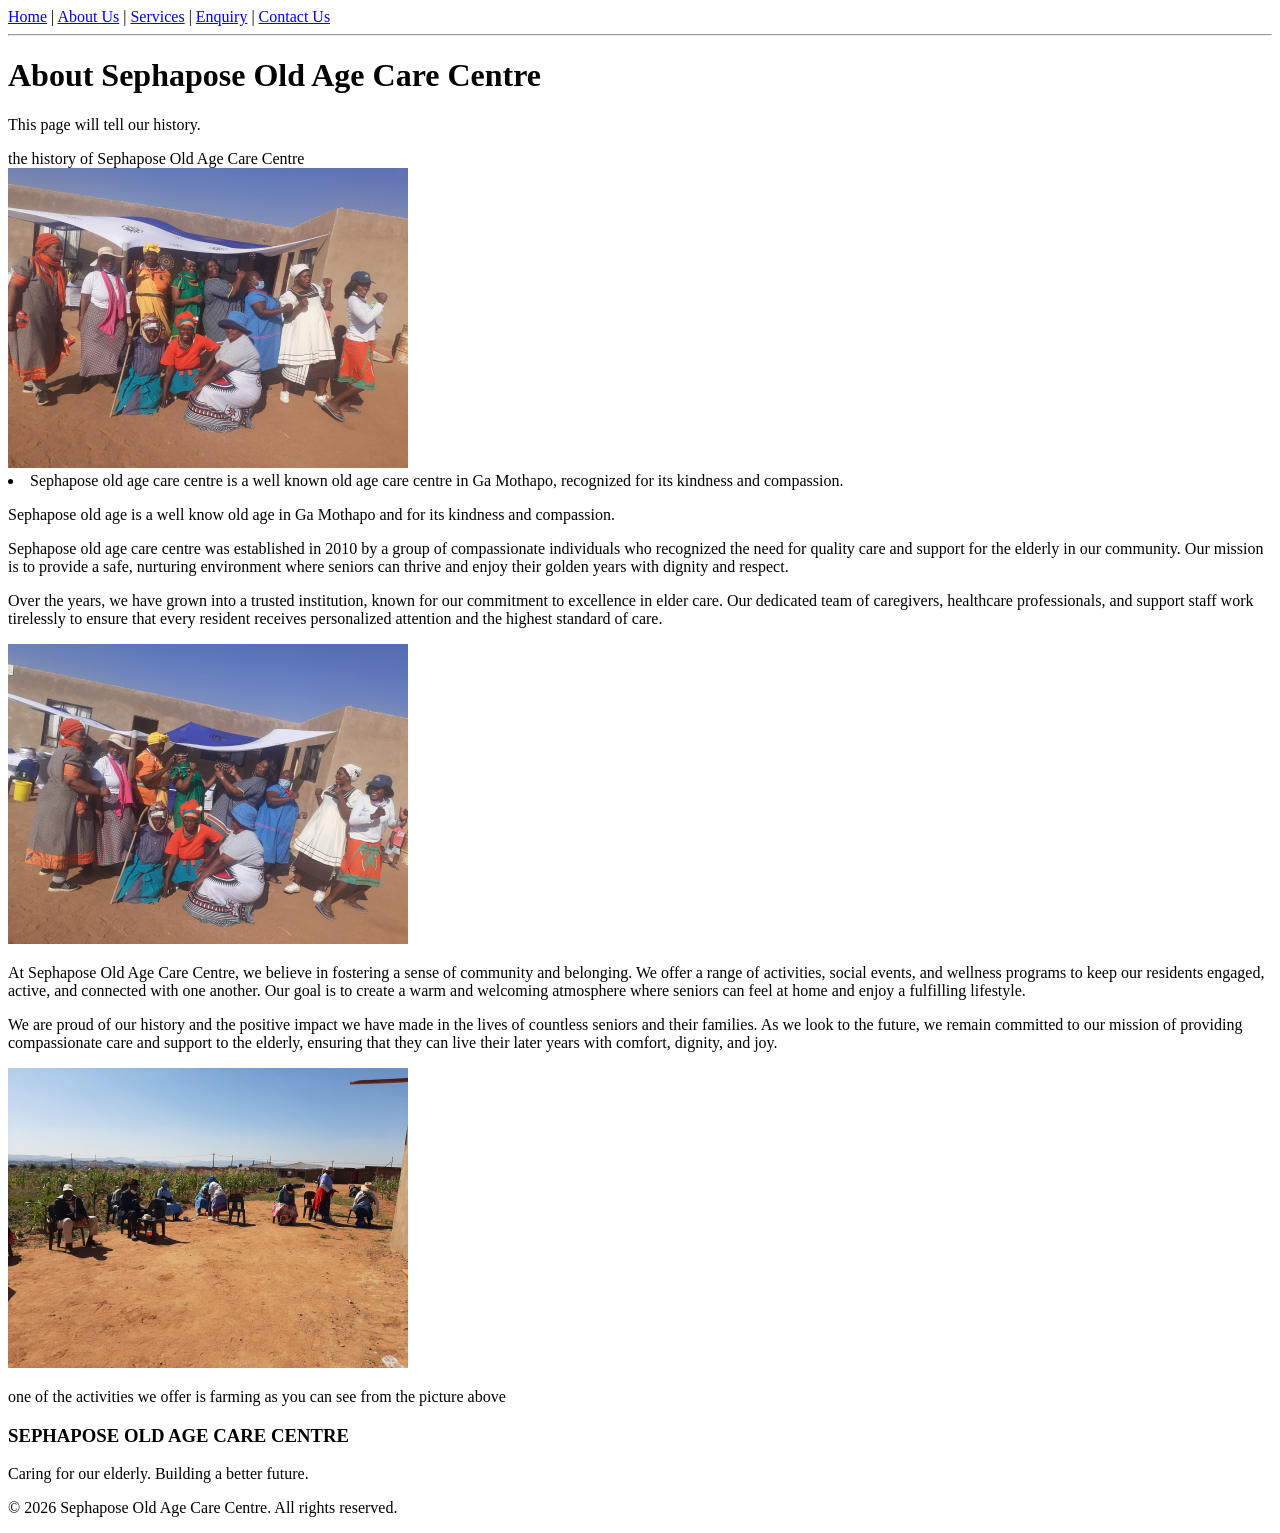
==== Sephapose-website/about.html @ f2b1e337 "Update about.html" ====
<!DOCTYPE html>
<html lang="en">
<head>
    <meta charset="UTF-8">
    <meta name="viewport" content="width=device-width, initial-scale=1.0">
    <title>ABOUT US</title>
    <link rel="icon" href="images/Sephapose logo.png">
</head>
<body>
    
<!---->
    <nav>
        <a href="index.html">Home</a> | 
        <a href="about.html">About Us</a> | 
        <a href="services.html">Services</a> | 
        <a href="enquiry.html">Enquiry</a> | 
        <a href="contact.html">Contact Us</a>
    </nav>
    <hr>

    <h1>About Sephapose Old Age Care Centre</h1>
    <p>This page will tell our history.</p>
    <article>the history of Sephapose Old Age Care Centre</article>
        <img src ="images/WhatsApp Image 2026-08-10 at 16.37.03.jpeg" alt = "Sephapose Old Age Care Centre" width = "400">
    
   <li>Sephapose old age care centre is a well known old age care centre in Ga Mothapo, recognized for its kindness and compassion.</li>
    <p>Sephapose old age is a well know old age in Ga Mothapo and for its kindness and compassion.</p>
    <p>Sephapose old age care centre was established in 2010 by a group of compassionate individuals who recognized the need for quality care and support for the elderly in our community. Our mission is to provide a safe, nurturing environment where seniors can thrive and enjoy their golden years with dignity and respect.</p>
    <p>Over the years, we have grown into a trusted institution, known for our commitment to excellence in elder care. Our dedicated team of caregivers, healthcare professionals, and support staff work tirelessly to ensure that every resident receives personalized attention and the highest standard of care.</p>

      <div>
                <img src = "images/WhatsApp Image 2026-08-10 at 16.38.43.jpeg" alt = "Sephapose Old Age Care Centre" width = "400">
      </div>
    <p>At Sephapose Old Age Care Centre, we believe in fostering a sense of community and belonging. We offer a range of activities, social events, and wellness programs to keep our residents engaged, active, and connected with one another. Our goal is to create a warm and welcoming atmosphere where seniors can feel at home and enjoy a fulfilling lifestyle.</p>
    <p>We are proud of our history and the positive impact we have made in the lives of countless seniors and their families. As we look to the future, we remain committed to our mission of providing compassionate care and support to the elderly, ensuring that they can live their later years with comfort, dignity, and joy.</p>
    <div>
        <img src ="images/WhatsApp Image 2026-08-10 at 16.37.04.jpeg" alt = "Sephapose Old Age Care Centre" width = "400">
        <p> one of the activities we offer is farming as you can see from the picture above</p>
         <!-- ================= FOOTER ================= -->

    <footer>

        <h3>SEPHAPOSE OLD AGE CARE CENTRE</h3>

        <p>
            Caring for our elderly. Building a better future.
        </p>

        <p>
            &copy; 2026 Sephapose Old Age Care Centre.
            All rights reserved.
        </p>

    </footer>
</body>
</html>
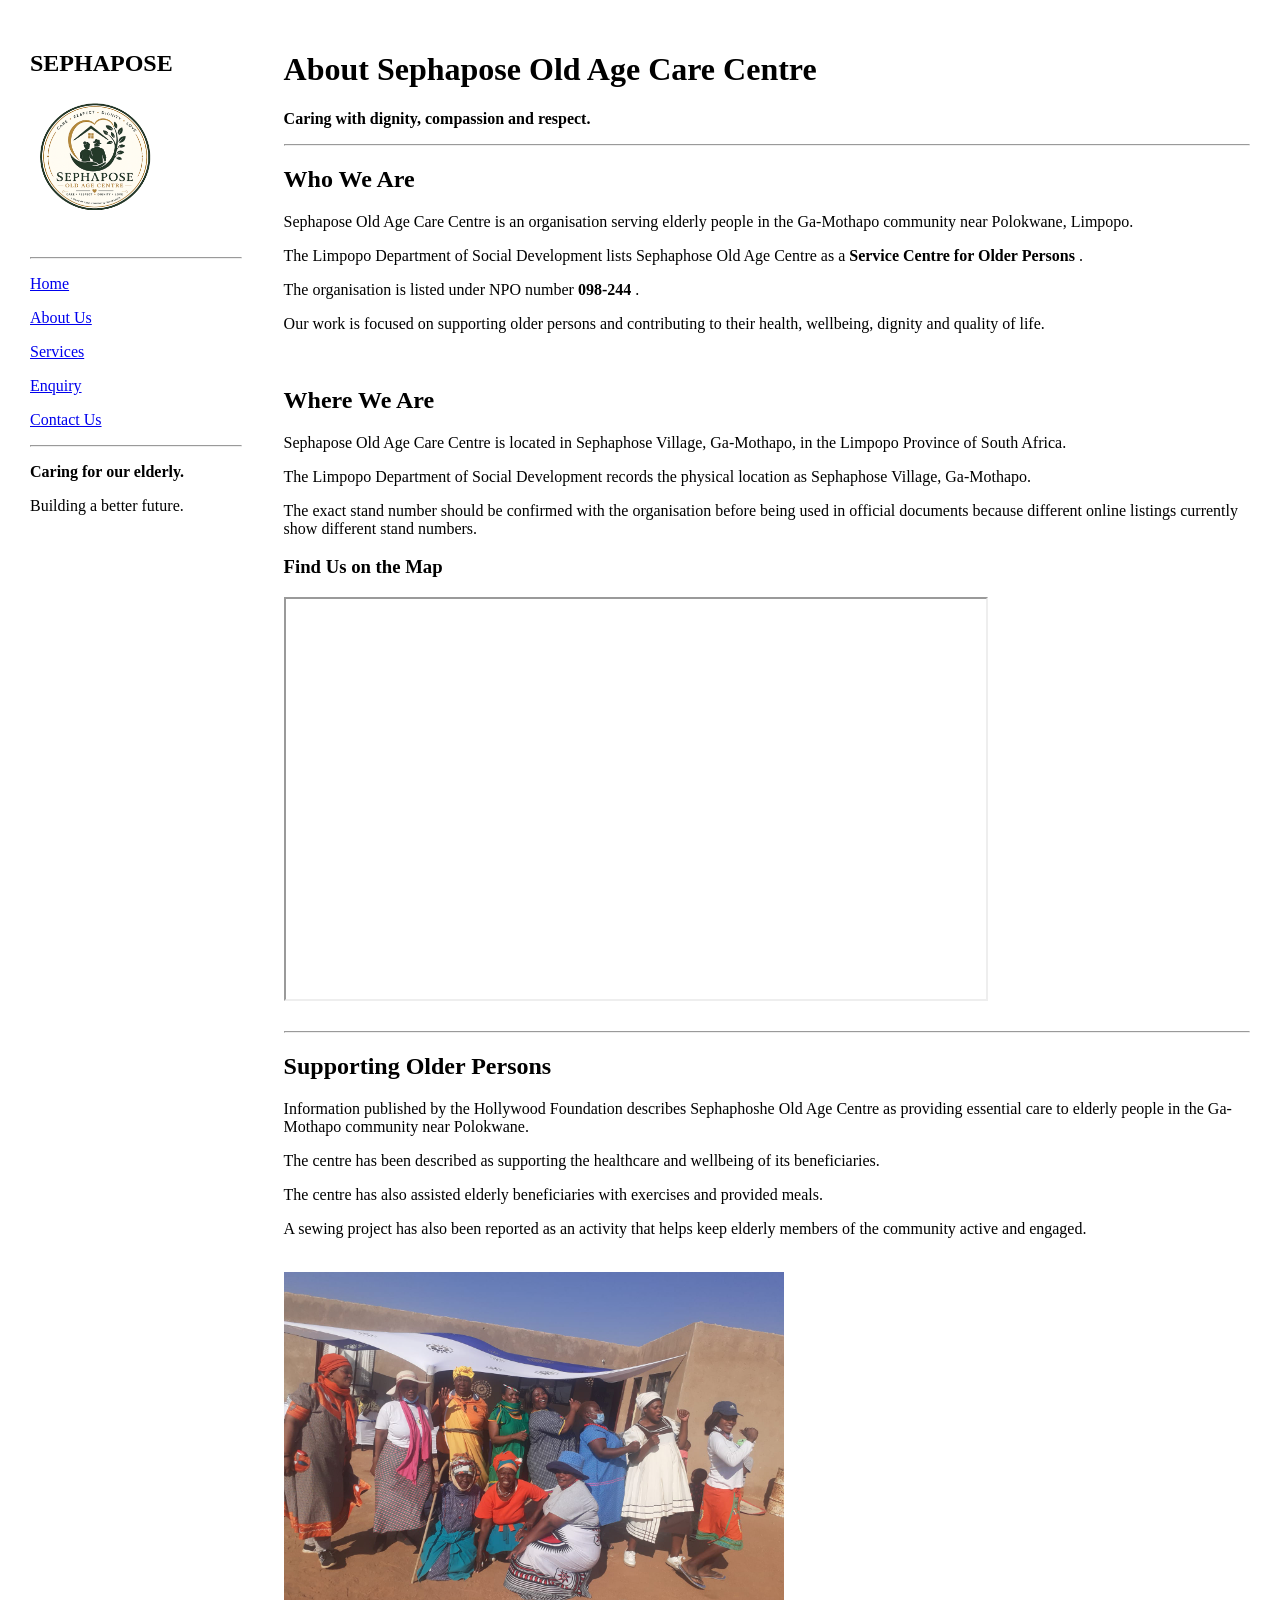
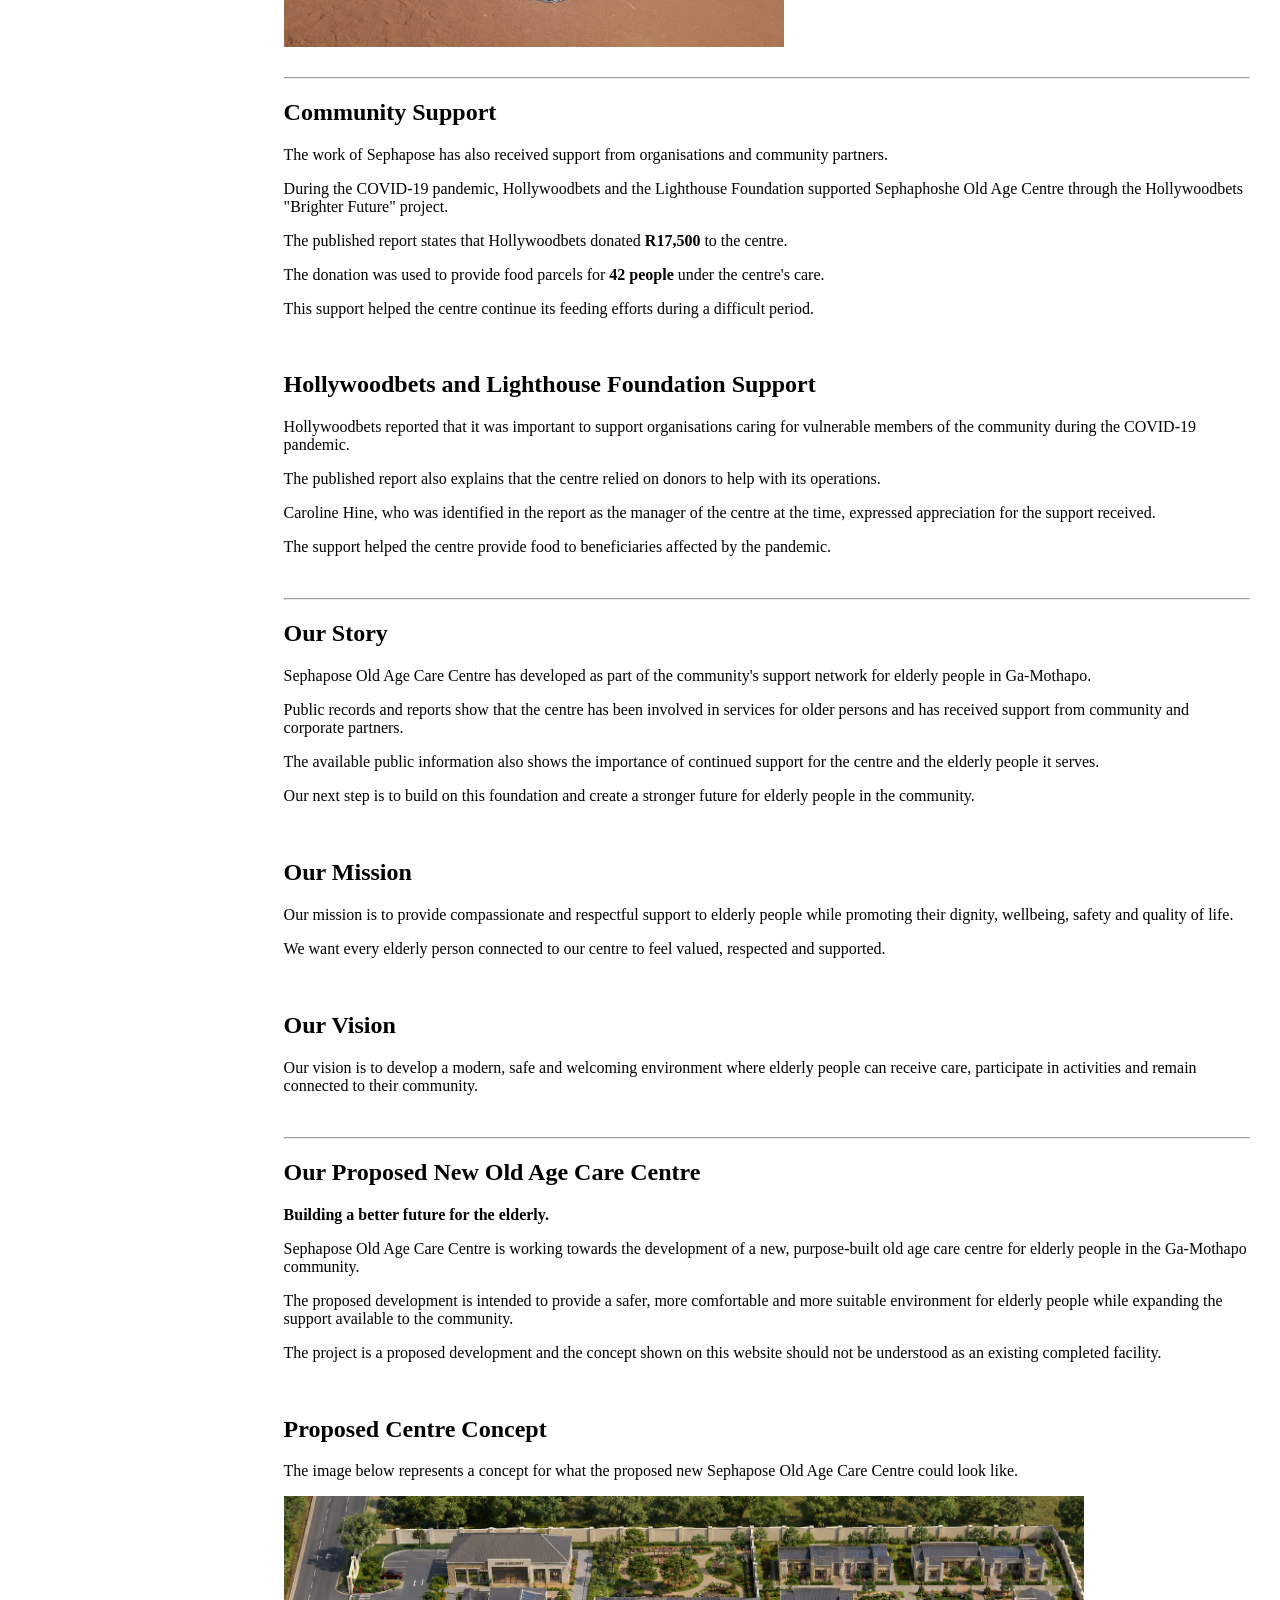
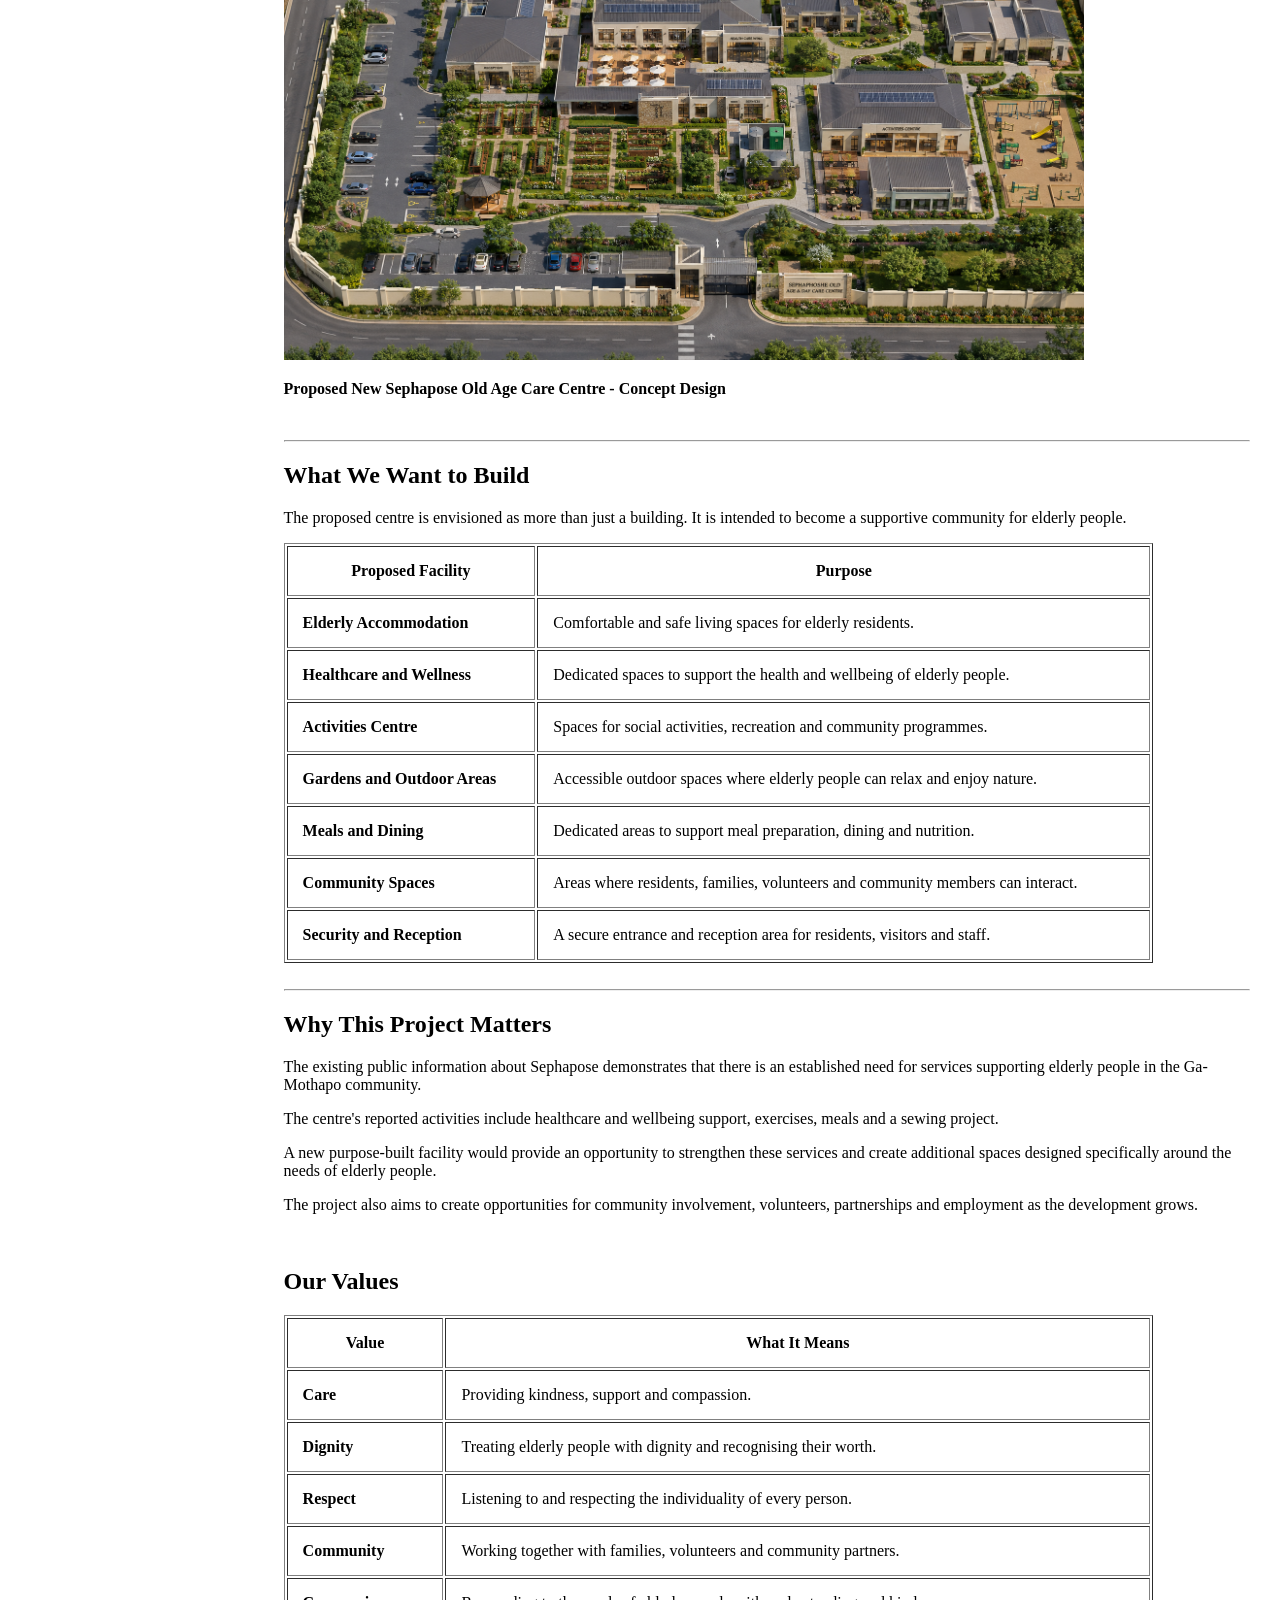
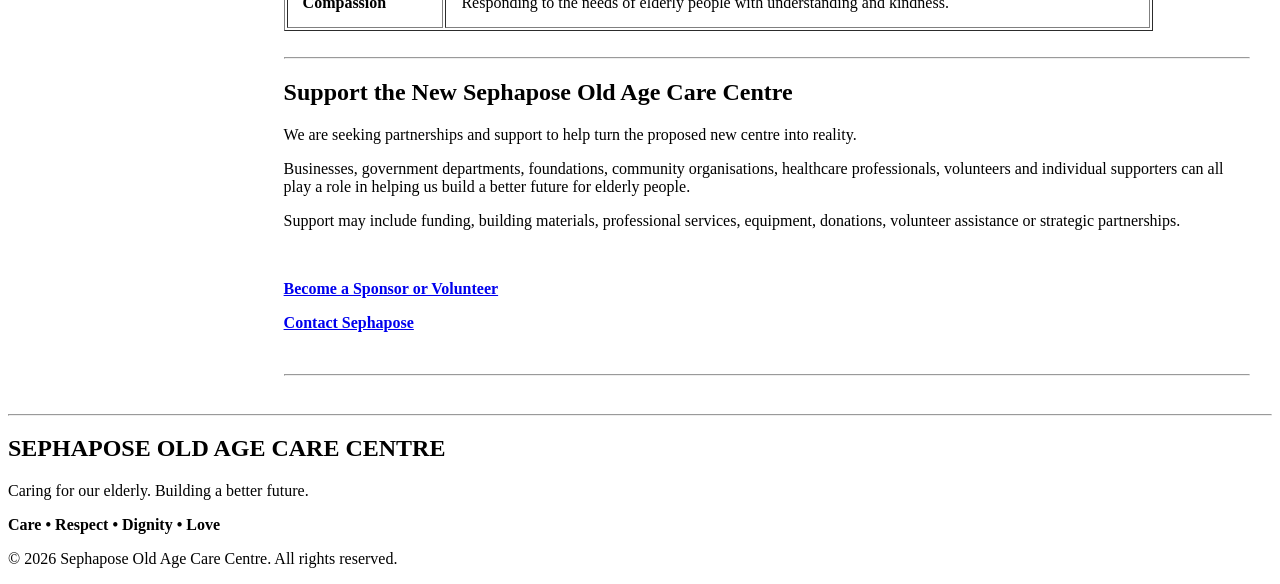
==== commit 6c570063: "added some features" ====
--- a/Sephapose-website/about.html
+++ b/Sephapose-website/about.html
@@ -1,57 +1,1075 @@
 <!DOCTYPE html>
 <html lang="en">
+
 <head>
+
+    <!-- ========================================= -->
+    <!-- PAGE INFORMATION -->
+    <!-- ========================================= -->
+
+    <!-- Character encoding -->
     <meta charset="UTF-8">
+
+    <!-- Makes the website work on different screen sizes -->
     <meta name="viewport" content="width=device-width, initial-scale=1.0">
-    <title>ABOUT US</title>
-    <link rel="icon" href="images/Sephapose logo.png">
+
+    <!-- Browser tab title -->
+    <title>About Us | Sephapose Old Age Care Centre</title>
+
 </head>
+
+
 <body>
-    
-<!---->
-    <nav>
-        <a href="index.html">Home</a> | 
-        <a href="about.html">About Us</a> | 
-        <a href="services.html">Services</a> | 
-        <a href="enquiry.html">Enquiry</a> | 
-        <a href="contact.html">Contact Us</a>
-    </nav>
+
+
+    <!-- ========================================= -->
+    <!-- WEBSITE LAYOUT -->
+    <!-- LEFT SIDE = NAVIGATION -->
+    <!-- RIGHT SIDE = CONTENT -->
+    <!-- ========================================= -->
+
+    <table width="100%" cellpadding="20">
+
+        <tr>
+
+
+            <!-- ========================================= -->
+            <!-- LEFT NAVIGATION -->
+            <!-- ========================================= -->
+
+            <td width="20%" valign="top">
+
+                <!-- Organisation name -->
+                <h2>
+                    SEPHAPOSE
+                </h2>
+
+
+                <!-- Organisation logo -->
+                <img
+                    src="images/Sephapose logo.png"
+                    alt="Sephapose Old Age Care Centre Logo"
+                    width="130"
+                >
+
+
+                <br>
+                <br>
+
+                <hr>
+
+
+                <!-- ================================= -->
+                <!-- NAVIGATION MENU -->
+                <!-- ================================= -->
+
+                <nav>
+
+                    <!-- Home -->
+                    <p>
+                        <a href="index.html">
+                            Home
+                        </a>
+                    </p>
+
+
+                    <!-- About Us -->
+                    <p>
+                        <a href="about.html">
+                            About Us
+                        </a>
+                    </p>
+
+
+                    <!-- Services -->
+                    <p>
+                        <a href="services.html">
+                            Services
+                        </a>
+                    </p>
+
+
+                    <!-- Enquiry -->
+                    <p>
+                        <a href="enquiry.html">
+                            Enquiry
+                        </a>
+                    </p>
+
+
+                    <!-- Contact -->
+                    <p>
+                        <a href="contact.html">
+                            Contact Us
+                        </a>
+                    </p>
+
+                </nav>
+
+
+                <hr>
+
+
+                <!-- Short message -->
+                <p>
+                    <strong>
+                        Caring for our elderly.
+                    </strong>
+                </p>
+
+                <p>
+                    Building a better future.
+                </p>
+
+            </td>
+
+
+
+            <!-- ========================================= -->
+            <!-- MAIN ABOUT US CONTENT -->
+            <!-- ========================================= -->
+
+            <td width="80%" valign="top">
+
+
+                <!-- ========================================= -->
+                <!-- PAGE HEADER -->
+                <!-- ========================================= -->
+
+                <header>
+
+                    <h1>
+                        About Sephapose Old Age Care Centre
+                    </h1>
+
+
+                    <p>
+                        <strong>
+                            Caring with dignity, compassion and respect.
+                        </strong>
+                    </p>
+
+                </header>
+
+
+                <hr>
+
+
+                <!-- ========================================= -->
+                <!-- WHO WE ARE -->
+                <!-- ========================================= -->
+
+                <section>
+
+                    <h2>
+                        Who We Are
+                    </h2>
+
+
+                    <p>
+                        Sephapose Old Age Care Centre is an organisation
+                        serving elderly people in the Ga-Mothapo community
+                        near Polokwane, Limpopo.
+                    </p>
+
+
+                    <p>
+                        The Limpopo Department of Social Development lists
+                        Sephaphose Old Age Centre as a
+                        <strong>
+                            Service Centre for Older Persons
+                        </strong>.
+                    </p>
+
+
+                    <p>
+                        The organisation is listed under NPO number
+                        <strong>
+                            098-244
+                        </strong>.
+                    </p>
+
+
+                    <p>
+                        Our work is focused on supporting older persons and
+                        contributing to their health, wellbeing, dignity and
+                        quality of life.
+                    </p>
+
+                </section>
+
+
+                <br>
+
+
+                <!-- ========================================= -->
+                <!-- LOCATION -->
+                <!-- ========================================= -->
+
+                <section>
+
+                    <h2>
+                        Where We Are
+                    </h2>
+
+
+                    <p>
+                        Sephapose Old Age Care Centre is located in
+                        Sephaphose Village, Ga-Mothapo, in the Limpopo
+                        Province of South Africa.
+                    </p>
+
+
+                    <p>
+                        The Limpopo Department of Social Development
+                        records the physical location as Sephaphose
+                        Village, Ga-Mothapo.
+                    </p>
+
+
+                    <p>
+                        The exact stand number should be confirmed with
+                        the organisation before being used in official
+                        documents because different online listings
+                        currently show different stand numbers.
+                    </p>
+
+
+                    <!-- ================================= -->
+                    <!-- MAP -->
+                    <!-- ================================= -->
+
+                    <h3>
+                        Find Us on the Map
+                    </h3>
+
+
+                    <!-- Google Maps search -->
+                    <!-- This map points to Sephaphose Village, Ga-Mothapo -->
+
+                    <iframe
+                        src="https://www.google.com/maps?q=Sephaphose%20Village%2C%20Ga-Mothapo%2C%20Limpopo%2C%20South%20Africa&output=embed"
+                        width="700"
+                        height="400"
+                        allowfullscreen
+                        loading="lazy">
+                    </iframe>
+
+                </section>
+
+
+                <br>
+
+                <hr>
+
+
+                <!-- ========================================= -->
+                <!-- WHAT THE CENTRE DOES -->
+                <!-- ========================================= -->
+
+                <section>
+
+                    <h2>
+                        Supporting Older Persons
+                    </h2>
+
+
+                    <p>
+                        Information published by the Hollywood Foundation
+                        describes Sephaphoshe Old Age Centre as providing
+                        essential care to elderly people in the Ga-Mothapo
+                        community near Polokwane.
+                    </p>
+
+
+                    <p>
+                        The centre has been described as supporting the
+                        healthcare and wellbeing of its beneficiaries.
+                    </p>
+
+
+                    <p>
+                        The centre has also assisted elderly beneficiaries
+                        with exercises and provided meals.
+                    </p>
+
+
+                    <p>
+                        A sewing project has also been reported as an
+                        activity that helps keep elderly members of the
+                        community active and engaged.
+                    </p>
+
+                </section>
+
+
+                <br>
+
+
+                <!-- ========================================= -->
+                <!-- COMMUNITY PHOTO -->
+                <!-- ========================================= -->
+
+                <section>
+
+                    <img
+                        src="images/WhatsApp Image 2026-08-10 at 16.37.03.jpeg"
+                        alt="Sephapose Old Age Care Centre community"
+                        width="500"
+                    >
+
+                </section>
+
+
+                <br>
+
+                <hr>
+
+
+                <!-- ========================================= -->
+                <!-- COMMUNITY SUPPORT -->
+                <!-- ========================================= -->
+
+                <section>
+
+                    <h2>
+                        Community Support
+                    </h2>
+
+
+                    <p>
+                        The work of Sephapose has also received support
+                        from organisations and community partners.
+                    </p>
+
+
+                    <p>
+                        During the COVID-19 pandemic, Hollywoodbets and
+                        the Lighthouse Foundation supported Sephaphoshe
+                        Old Age Centre through the Hollywoodbets
+                        "Brighter Future" project.
+                    </p>
+
+
+                    <p>
+                        The published report states that Hollywoodbets
+                        donated
+                        <strong>
+                            R17,500
+                        </strong>
+                        to the centre.
+                    </p>
+
+
+                    <p>
+                        The donation was used to provide food parcels
+                        for
+                        <strong>
+                            42 people
+                        </strong>
+                        under the centre's care.
+                    </p>
+
+
+                    <p>
+                        This support helped the centre continue its
+                        feeding efforts during a difficult period.
+                    </p>
+
+                </section>
+
+
+                <br>
+
+
+                <!-- ========================================= -->
+                <!-- HOLLYWOODBETS SUPPORT -->
+                <!-- ========================================= -->
+
+                <section>
+
+                    <h2>
+                        Hollywoodbets and Lighthouse Foundation Support
+                    </h2>
+
+
+                    <p>
+                        Hollywoodbets reported that it was important to
+                        support organisations caring for vulnerable
+                        members of the community during the COVID-19
+                        pandemic.
+                    </p>
+
+
+                    <p>
+                        The published report also explains that the
+                        centre relied on donors to help with its
+                        operations.
+                    </p>
+
+
+                    <p>
+                        Caroline Hine, who was identified in the report
+                        as the manager of the centre at the time, expressed
+                        appreciation for the support received.
+                    </p>
+
+
+                    <p>
+                        The support helped the centre provide food to
+                        beneficiaries affected by the pandemic.
+                    </p>
+
+                </section>
+
+
+                <br>
+
+                <hr>
+
+
+                <!-- ========================================= -->
+                <!-- OUR STORY -->
+                <!-- ========================================= -->
+
+                <section>
+
+                    <h2>
+                        Our Story
+                    </h2>
+
+
+                    <p>
+                        Sephapose Old Age Care Centre has developed as
+                        part of the community's support network for
+                        elderly people in Ga-Mothapo.
+                    </p>
+
+
+                    <p>
+                        Public records and reports show that the centre
+                        has been involved in services for older persons
+                        and has received support from community and
+                        corporate partners.
+                    </p>
+
+
+                    <p>
+                        The available public information also shows
+                        the importance of continued support for the
+                        centre and the elderly people it serves.
+                    </p>
+
+
+                    <p>
+                        Our next step is to build on this foundation
+                        and create a stronger future for elderly people
+                        in the community.
+                    </p>
+
+                </section>
+
+
+                <br>
+
+
+                <!-- ========================================= -->
+                <!-- MISSION -->
+                <!-- ========================================= -->
+
+                <section>
+
+                    <h2>
+                        Our Mission
+                    </h2>
+
+
+                    <p>
+                        Our mission is to provide compassionate and
+                        respectful support to elderly people while
+                        promoting their dignity, wellbeing, safety
+                        and quality of life.
+                    </p>
+
+
+                    <p>
+                        We want every elderly person connected to our
+                        centre to feel valued, respected and supported.
+                    </p>
+
+                </section>
+
+
+                <br>
+
+
+                <!-- ========================================= -->
+                <!-- VISION -->
+                <!-- ========================================= -->
+
+                <section>
+
+                    <h2>
+                        Our Vision
+                    </h2>
+
+
+                    <p>
+                        Our vision is to develop a modern, safe and
+                        welcoming environment where elderly people can
+                        receive care, participate in activities and
+                        remain connected to their community.
+                    </p>
+
+                </section>
+
+
+                <br>
+
+                <hr>
+
+
+                <!-- ========================================= -->
+                <!-- PROPOSED NEW CENTRE -->
+                <!-- ========================================= -->
+
+                <section>
+
+                    <h2>
+                        Our Proposed New Old Age Care Centre
+                    </h2>
+
+
+                    <p>
+                        <strong>
+                            Building a better future for the elderly.
+                        </strong>
+                    </p>
+
+
+                    <p>
+                        Sephapose Old Age Care Centre is working towards
+                        the development of a new, purpose-built old age
+                        care centre for elderly people in the Ga-Mothapo
+                        community.
+                    </p>
+
+
+                    <p>
+                        The proposed development is intended to provide
+                        a safer, more comfortable and more suitable
+                        environment for elderly people while expanding
+                        the support available to the community.
+                    </p>
+
+
+                    <p>
+                        The project is a proposed development and the
+                        concept shown on this website should not be
+                        understood as an existing completed facility.
+                    </p>
+
+                </section>
+
+
+                <br>
+
+
+                <!-- ========================================= -->
+                <!-- PROPOSED CENTRE CONCEPT IMAGE -->
+                <!-- ========================================= -->
+
+                <section>
+
+                    <h2>
+                        Proposed Centre Concept
+                    </h2>
+
+
+                    <p>
+                        The image below represents a concept for what
+                        the proposed new Sephapose Old Age Care Centre
+                        could look like.
+                    </p>
+
+
+                    
+
+                    <img
+                        src="images/new-centre.png"
+                        alt="Proposed Sephapose Old Age Care Centre concept"
+                        width="800"
+                    >
+
+
+                    <p>
+                        <strong>
+                            Proposed New Sephapose Old Age Care Centre
+                            - Concept Design
+                        </strong>
+                    </p>
+
+                </section>
+
+
+                <br>
+
+                <hr>
+
+
+                <!-- ========================================= -->
+                <!-- WHAT THE NEW CENTRE COULD INCLUDE -->
+                <!-- ========================================= -->
+
+                <section>
+
+                    <h2>
+                        What We Want to Build
+                    </h2>
+
+
+                    <p>
+                        The proposed centre is envisioned as more than
+                        just a building. It is intended to become a
+                        supportive community for elderly people.
+                    </p>
+
+
+                    <table
+                        border="1"
+                        cellpadding="15"
+                        width="90%"
+                    >
+
+                        <tr>
+
+                            <th>
+                                Proposed Facility
+                            </th>
+
+                            <th>
+                                Purpose
+                            </th>
+
+                        </tr>
+
+
+                        <!-- Accommodation -->
+
+                        <tr>
+
+                            <td>
+                                <strong>
+                                    Elderly Accommodation
+                                </strong>
+                            </td>
+
+                            <td>
+                                Comfortable and safe living spaces
+                                for elderly residents.
+                            </td>
+
+                        </tr>
+
+
+                        <!-- Healthcare -->
+
+                        <tr>
+
+                            <td>
+                                <strong>
+                                    Healthcare and Wellness
+                                </strong>
+                            </td>
+
+                            <td>
+                                Dedicated spaces to support the health
+                                and wellbeing of elderly people.
+                            </td>
+
+                        </tr>
+
+
+                        <!-- Activities -->
+
+                        <tr>
+
+                            <td>
+                                <strong>
+                                    Activities Centre
+                                </strong>
+                            </td>
+
+                            <td>
+                                Spaces for social activities,
+                                recreation and community programmes.
+                            </td>
+
+                        </tr>
+
+
+                        <!-- Gardens -->
+
+                        <tr>
+
+                            <td>
+                                <strong>
+                                    Gardens and Outdoor Areas
+                                </strong>
+                            </td>
+
+                            <td>
+                                Accessible outdoor spaces where
+                                elderly people can relax and enjoy
+                                nature.
+                            </td>
+
+                        </tr>
+
+
+                        <!-- Meals -->
+
+                        <tr>
+
+                            <td>
+                                <strong>
+                                    Meals and Dining
+                                </strong>
+                            </td>
+
+                            <td>
+                                Dedicated areas to support meal
+                                preparation, dining and nutrition.
+                            </td>
+
+                        </tr>
+
+
+                        <!-- Community -->
+
+                        <tr>
+
+                            <td>
+                                <strong>
+                                    Community Spaces
+                                </strong>
+                            </td>
+
+                            <td>
+                                Areas where residents, families,
+                                volunteers and community members
+                                can interact.
+                            </td>
+
+                        </tr>
+
+
+                        <!-- Security -->
+
+                        <tr>
+
+                            <td>
+                                <strong>
+                                    Security and Reception
+                                </strong>
+                            </td>
+
+                            <td>
+                                A secure entrance and reception area
+                                for residents, visitors and staff.
+                            </td>
+
+                        </tr>
+
+                    </table>
+
+                </section>
+
+
+                <br>
+
+                <hr>
+
+
+                <!-- ========================================= -->
+                <!-- WHY THE NEW CENTRE MATTERS -->
+                <!-- ========================================= -->
+
+                <section>
+
+                    <h2>
+                        Why This Project Matters
+                    </h2>
+
+
+                    <p>
+                        The existing public information about Sephapose
+                        demonstrates that there is an established need
+                        for services supporting elderly people in the
+                        Ga-Mothapo community.
+                    </p>
+
+
+                    <p>
+                        The centre's reported activities include
+                        healthcare and wellbeing support, exercises,
+                        meals and a sewing project.
+                    </p>
+
+
+                    <p>
+                        A new purpose-built facility would provide an
+                        opportunity to strengthen these services and
+                        create additional spaces designed specifically
+                        around the needs of elderly people.
+                    </p>
+
+
+                    <p>
+                        The project also aims to create opportunities
+                        for community involvement, volunteers,
+                        partnerships and employment as the development
+                        grows.
+                    </p>
+
+                </section>
+
+
+                <br>
+
+
+                <!-- ========================================= -->
+                <!-- OUR VALUES -->
+                <!-- ========================================= -->
+
+                <section>
+
+                    <h2>
+                        Our Values
+                    </h2>
+
+
+                    <table
+                        border="1"
+                        cellpadding="15"
+                        width="90%"
+                    >
+
+                        <tr>
+
+                            <th>
+                                Value
+                            </th>
+
+                            <th>
+                                What It Means
+                            </th>
+
+                        </tr>
+
+
+                        <tr>
+
+                            <td>
+                                <strong>
+                                    Care
+                                </strong>
+                            </td>
+
+                            <td>
+                                Providing kindness, support and
+                                compassion.
+                            </td>
+
+                        </tr>
+
+
+                        <tr>
+
+                            <td>
+                                <strong>
+                                    Dignity
+                                </strong>
+                            </td>
+
+                            <td>
+                                Treating elderly people with dignity
+                                and recognising their worth.
+                            </td>
+
+                        </tr>
+
+
+                        <tr>
+
+                            <td>
+                                <strong>
+                                    Respect
+                                </strong>
+                            </td>
+
+                            <td>
+                                Listening to and respecting the
+                                individuality of every person.
+                            </td>
+
+                        </tr>
+
+
+                        <tr>
+
+                            <td>
+                                <strong>
+                                    Community
+                                </strong>
+                            </td>
+
+                            <td>
+                                Working together with families,
+                                volunteers and community partners.
+                            </td>
+
+                        </tr>
+
+
+                        <tr>
+
+                            <td>
+                                <strong>
+                                    Compassion
+                                </strong>
+                            </td>
+
+                            <td>
+                                Responding to the needs of elderly
+                                people with understanding and
+                                kindness.
+                            </td>
+
+                        </tr>
+
+                    </table>
+
+                </section>
+
+
+                <br>
+
+                <hr>
+
+
+                <!-- ========================================= -->
+                <!-- SUPPORT THE PROJECT -->
+                <!-- ========================================= -->
+
+                <section>
+
+                    <h2>
+                        Support the New Sephapose Old Age Care Centre
+                    </h2>
+
+
+                    <p>
+                        We are seeking partnerships and support to help
+                        turn the proposed new centre into reality.
+                    </p>
+
+
+                    <p>
+                        Businesses, government departments,
+                        foundations, community organisations,
+                        healthcare professionals, volunteers and
+                        individual supporters can all play a role in
+                        helping us build a better future for elderly
+                        people.
+                    </p>
+
+
+                    <p>
+                        Support may include funding, building materials,
+                        professional services, equipment, donations,
+                        volunteer assistance or strategic partnerships.
+                    </p>
+
+
+                    <br>
+
+
+                    <!-- Enquiry link -->
+
+                    <p>
+                        <a href="enquiry.html">
+                            <strong>
+                                Become a Sponsor or Volunteer
+                            </strong>
+                        </a>
+                    </p>
+
+
+                    <!-- Contact link -->
+
+                    <p>
+                        <a href="contact.html">
+                            <strong>
+                                Contact Sephapose
+                            </strong>
+                        </a>
+                    </p>
+
+                </section>
+
+
+                <br>
+
+                <hr>
+
+
+                
+
+                </section>
+
+
+            </td>
+
+        </tr>
+
+    </table>
+
+
+    <!-- ========================================= -->
+    <!-- FOOTER -->
+    <!-- ========================================= -->
+
     <hr>
 
-    <h1>About Sephapose Old Age Care Centre</h1>
-    <p>This page will tell our history.</p>
-    <article>the history of Sephapose Old Age Care Centre</article>
-        <img src ="images/WhatsApp Image 2026-08-10 at 16.37.03.jpeg" alt = "Sephapose Old Age Care Centre" width = "400">
-    
-   <li>Sephapose old age care centre is a well known old age care centre in Ga Mothapo, recognized for its kindness and compassion.</li>
-    <p>Sephapose old age is a well know old age in Ga Mothapo and for its kindness and compassion.</p>
-    <p>Sephapose old age care centre was established in 2010 by a group of compassionate individuals who recognized the need for quality care and support for the elderly in our community. Our mission is to provide a safe, nurturing environment where seniors can thrive and enjoy their golden years with dignity and respect.</p>
-    <p>Over the years, we have grown into a trusted institution, known for our commitment to excellence in elder care. Our dedicated team of caregivers, healthcare professionals, and support staff work tirelessly to ensure that every resident receives personalized attention and the highest standard of care.</p>
-
-      <div>
-                <img src = "images/WhatsApp Image 2026-08-10 at 16.38.43.jpeg" alt = "Sephapose Old Age Care Centre" width = "400">
-      </div>
-    <p>At Sephapose Old Age Care Centre, we believe in fostering a sense of community and belonging. We offer a range of activities, social events, and wellness programs to keep our residents engaged, active, and connected with one another. Our goal is to create a warm and welcoming atmosphere where seniors can feel at home and enjoy a fulfilling lifestyle.</p>
-    <p>We are proud of our history and the positive impact we have made in the lives of countless seniors and their families. As we look to the future, we remain committed to our mission of providing compassionate care and support to the elderly, ensuring that they can live their later years with comfort, dignity, and joy.</p>
-    <div>
-        <img src ="images/WhatsApp Image 2026-08-10 at 16.37.04.jpeg" alt = "Sephapose Old Age Care Centre" width = "400">
-        <p> one of the activities we offer is farming as you can see from the picture above</p>
-         <!-- ================= FOOTER ================= -->
 
     <footer>
 
-        <h3>SEPHAPOSE OLD AGE CARE CENTRE</h3>
+        <h2>
+            SEPHAPOSE OLD AGE CARE CENTRE
+        </h2>
+
 
         <p>
             Caring for our elderly. Building a better future.
         </p>
 
+
         <p>
-            &copy; 2026 Sephapose Old Age Care Centre.
+            <strong>
+                Care • Respect • Dignity • Love
+            </strong>
+        </p>
+
+
+        <p>
+            © 2026 Sephapose Old Age Care Centre.
             All rights reserved.
         </p>
 
     </footer>
+
+
 </body>
-</html>
-
+
+</html>
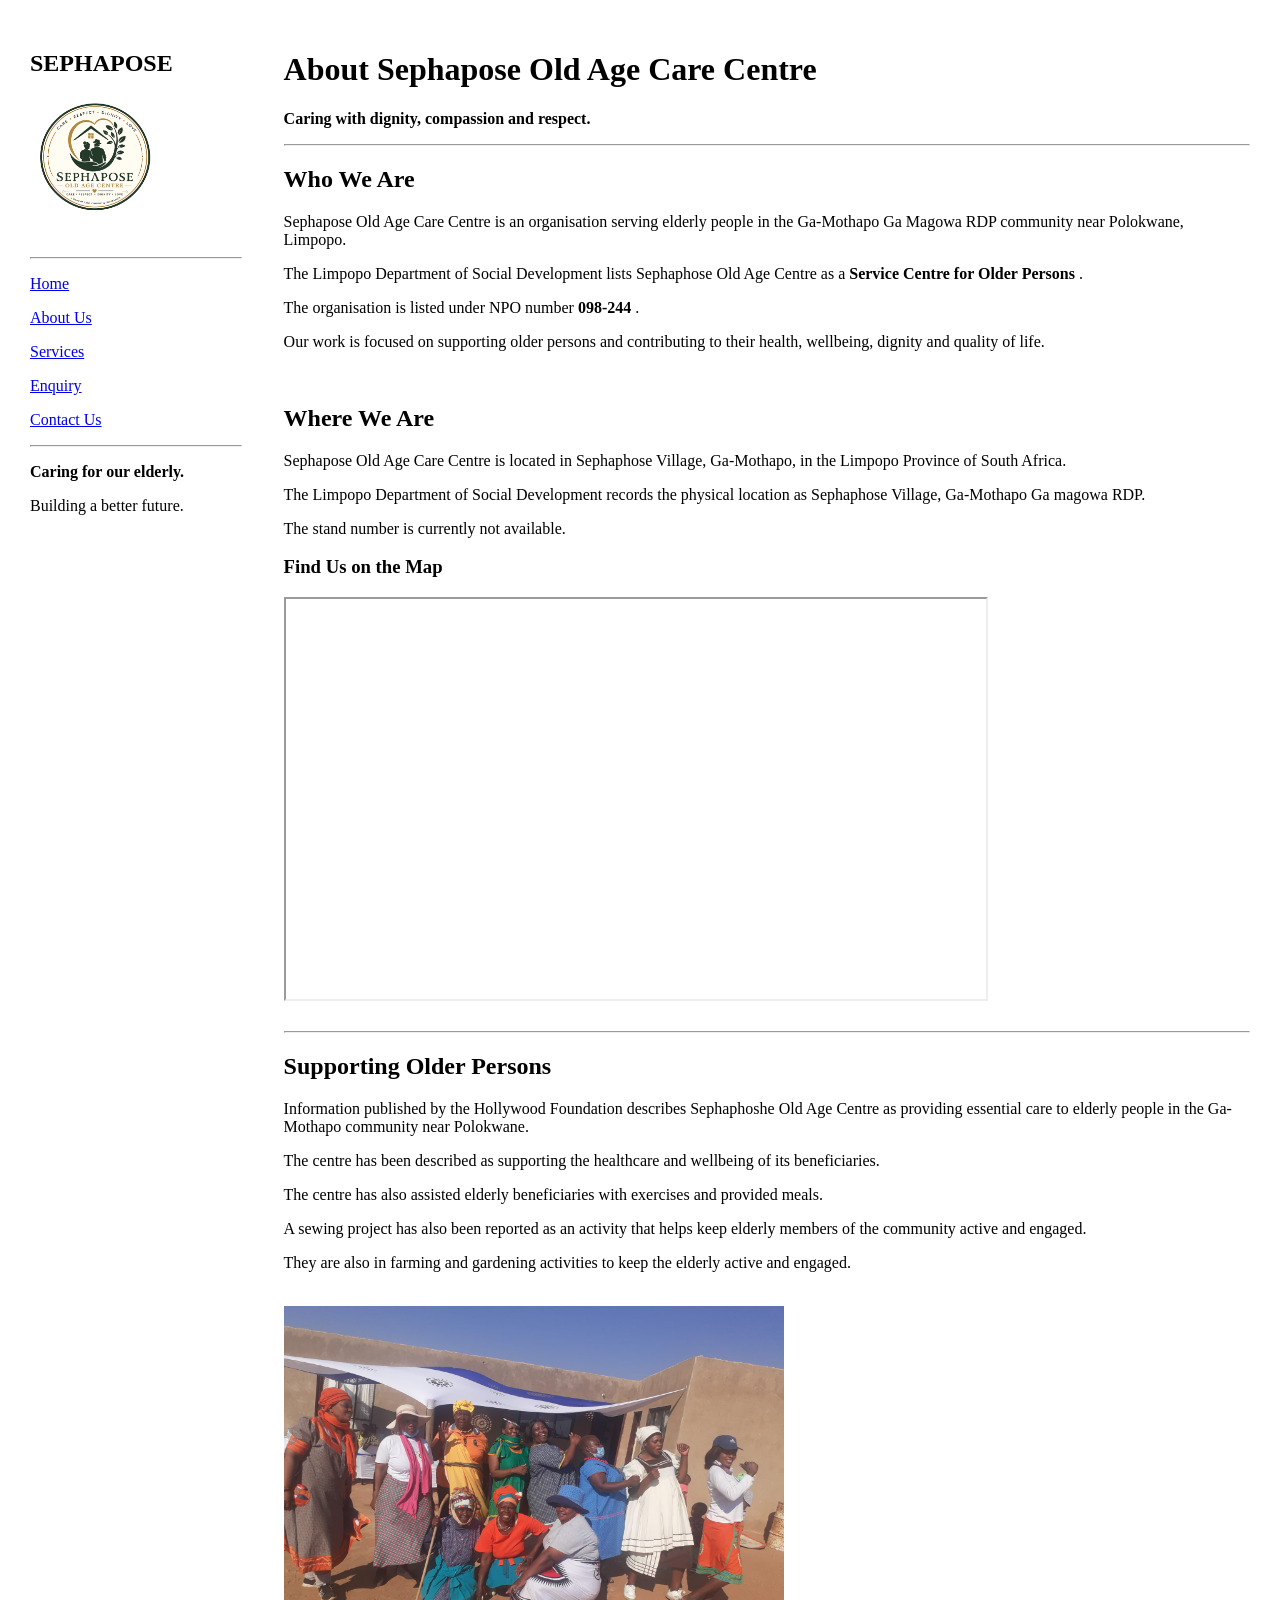
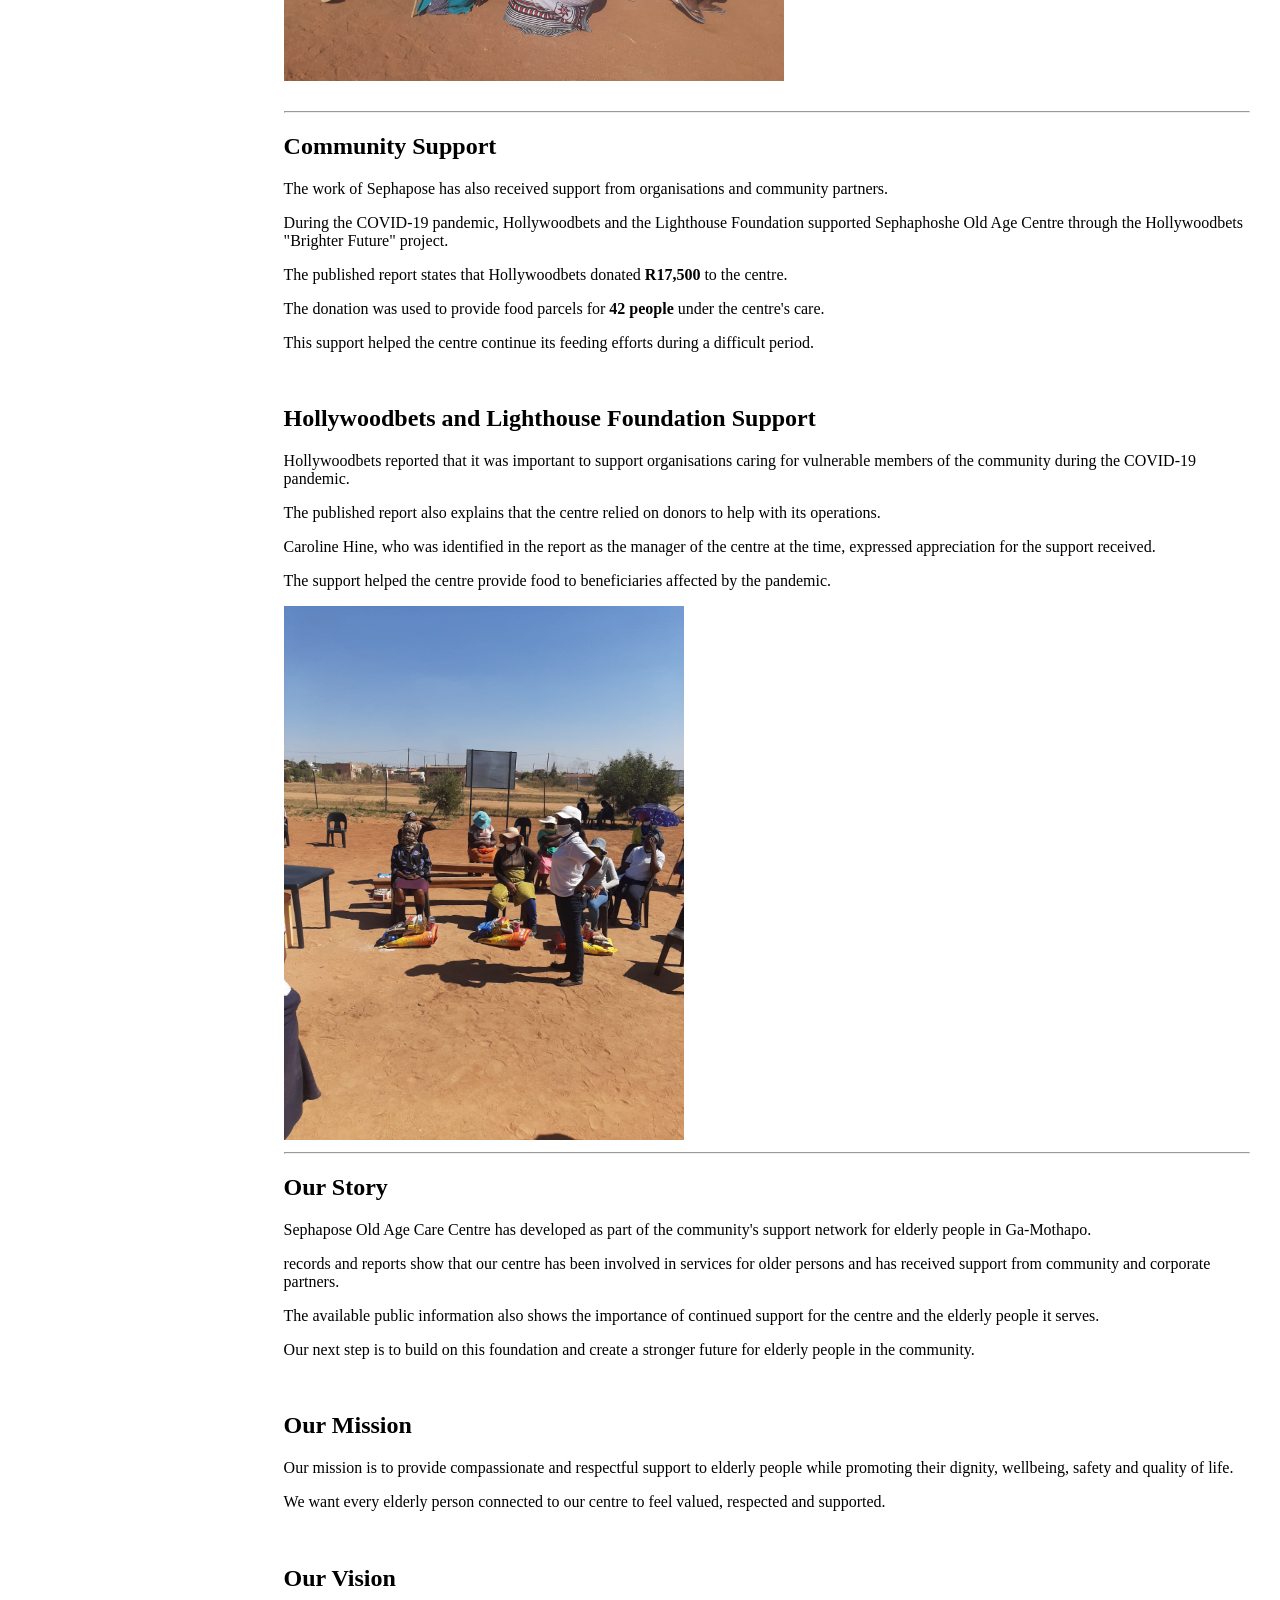
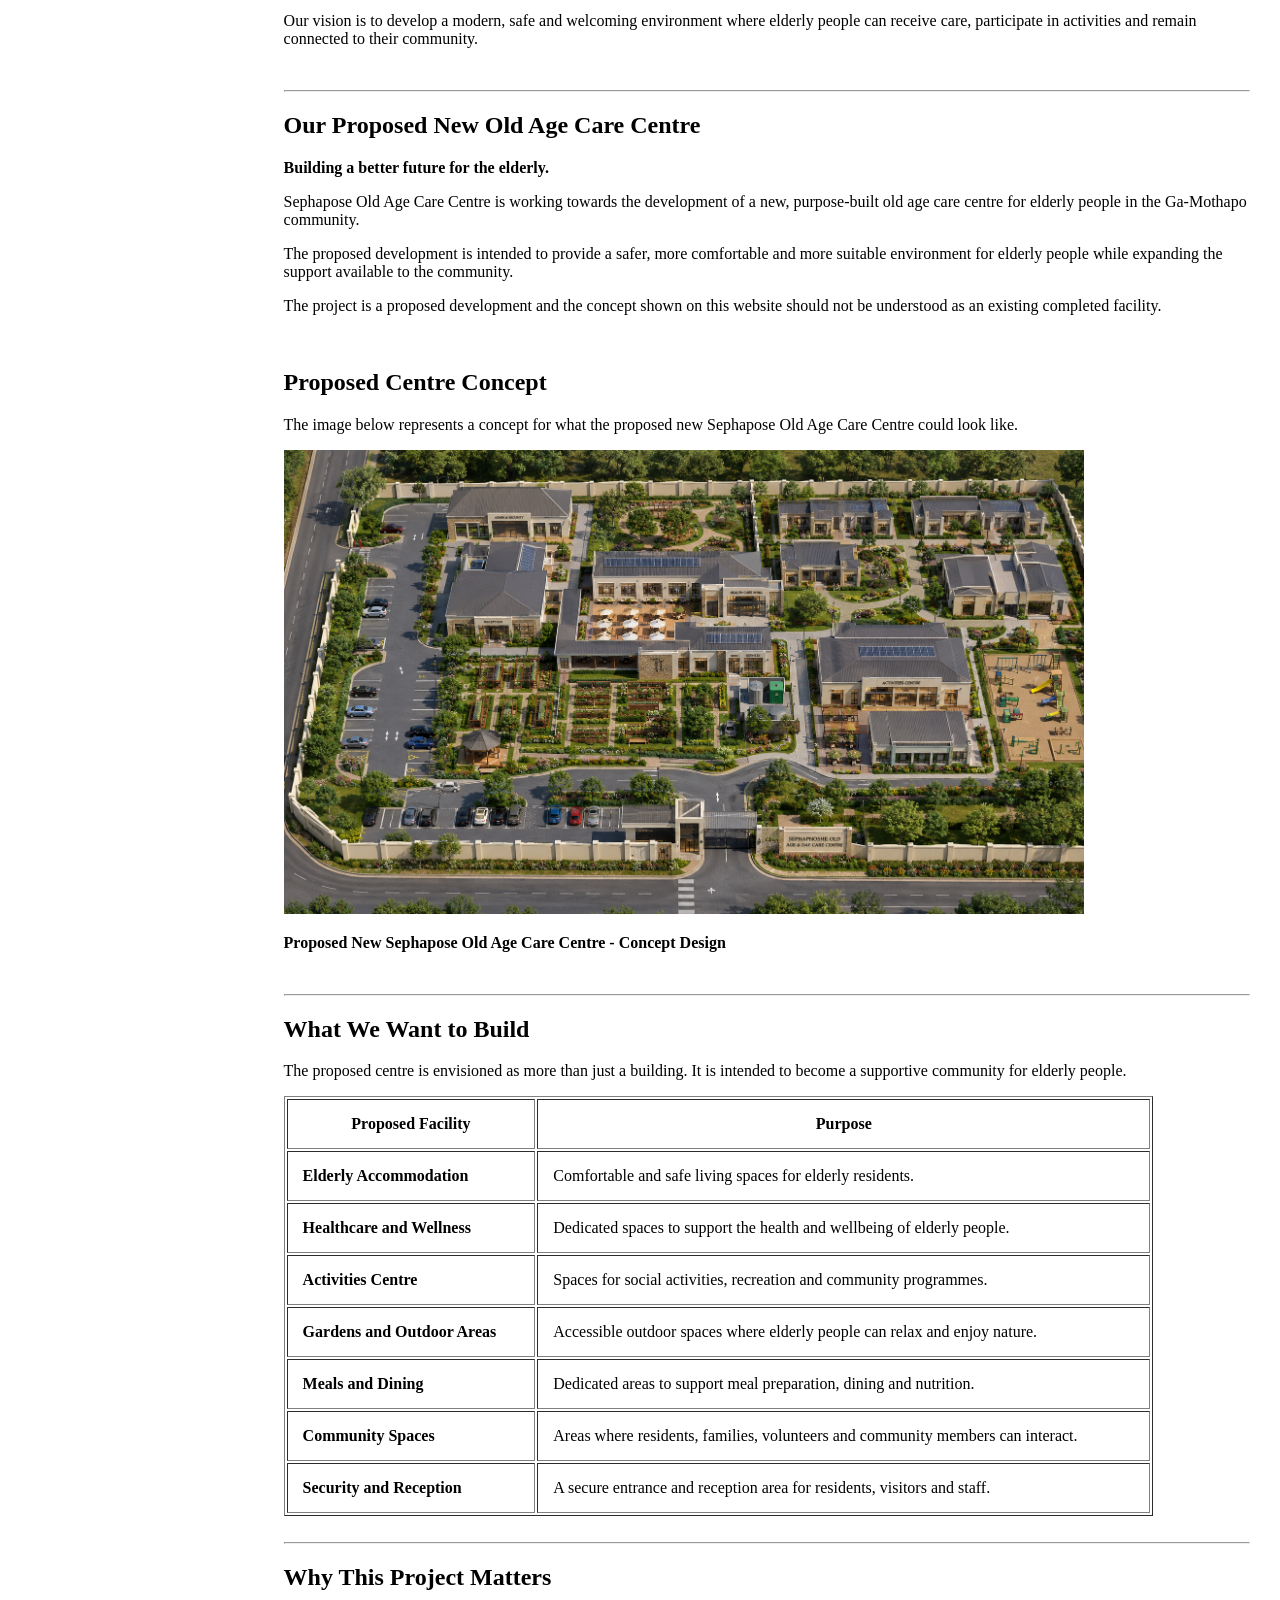
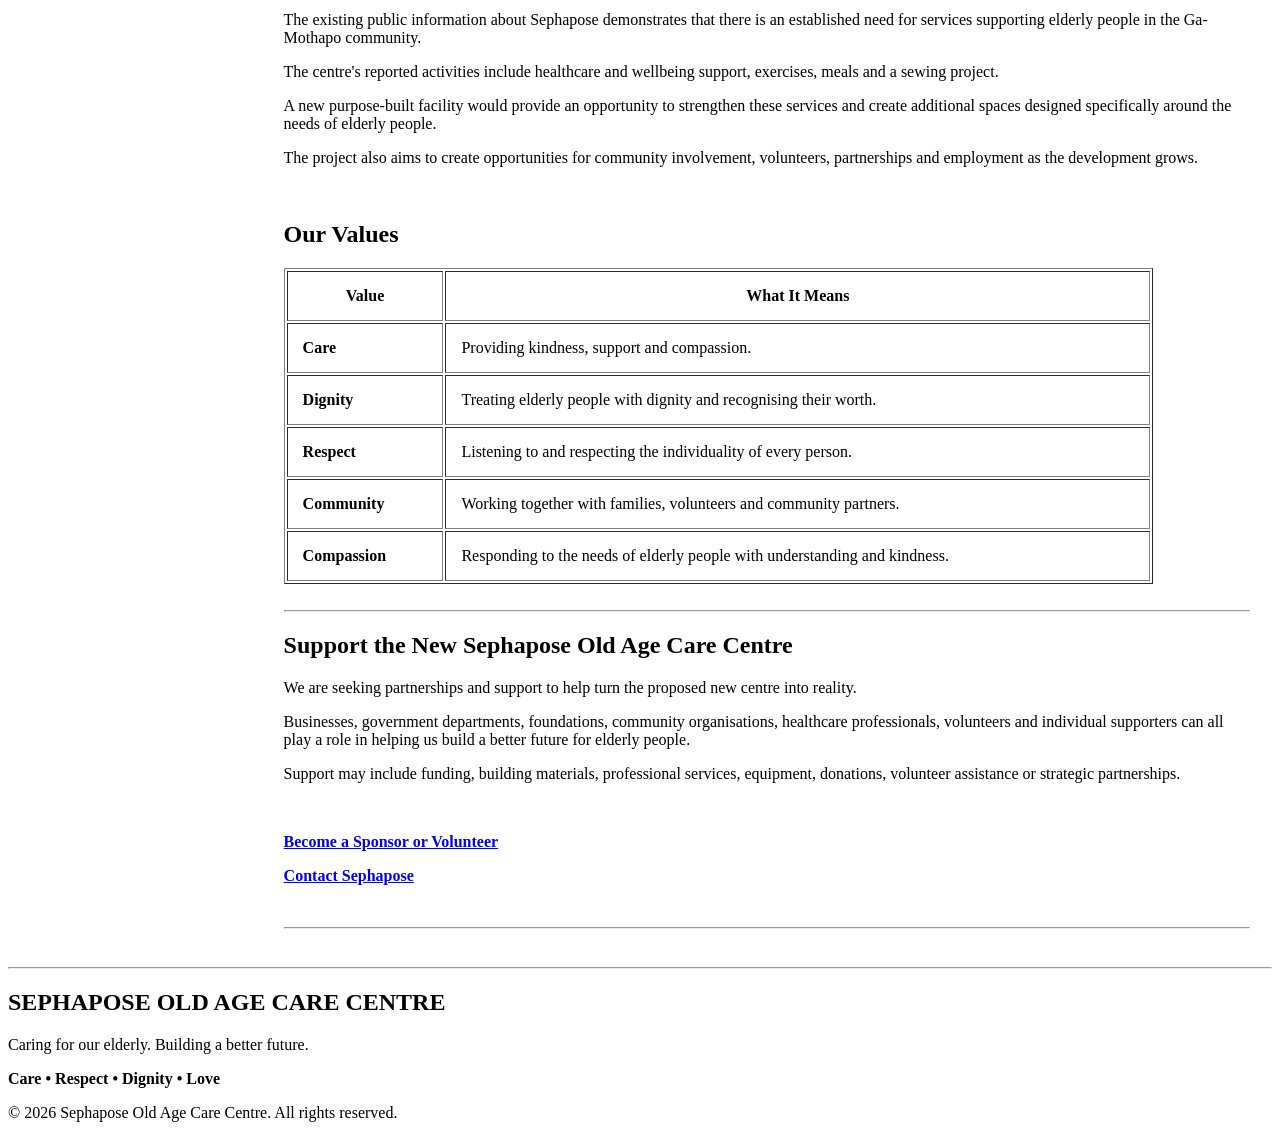
==== commit b7165840: "edited some mistakes" ====
--- a/Sephapose-website/about.html
+++ b/Sephapose-website/about.html
@@ -110,7 +110,7 @@
                 <hr>
 
 
-                <!-- Short message -->
+                <!-- Short message and a slogan-->
                 <p>
                     <strong>
                         Caring for our elderly.
@@ -144,6 +144,7 @@
 
 
                     <p>
+                        <!-- We use strong tags to bold a sentence  -->
                         <strong>
                             Caring with dignity, compassion and respect.
                         </strong>
@@ -168,7 +169,7 @@
 
                     <p>
                         Sephapose Old Age Care Centre is an organisation
-                        serving elderly people in the Ga-Mothapo community
+                        serving elderly people in the Ga-Mothapo Ga Magowa RDP community
                         near Polokwane, Limpopo.
                     </p>
 
@@ -223,15 +224,12 @@
                     <p>
                         The Limpopo Department of Social Development
                         records the physical location as Sephaphose
-                        Village, Ga-Mothapo.
-                    </p>
-
-
-                    <p>
-                        The exact stand number should be confirmed with
-                        the organisation before being used in official
-                        documents because different online listings
-                        currently show different stand numbers.
+                        Village, Ga-Mothapo Ga magowa RDP.
+                    </p>
+
+
+                    <p>
+                        The stand number is currently not available.
                     </p>
 
 
@@ -300,6 +298,12 @@
                         community active and engaged.
                     </p>
 
+
+                    <P> They are also in farming and gardening activities 
+                        to keep the elderly active and engaged. 
+
+                    </P>  
+
                 </section>
 
 
@@ -419,6 +423,10 @@
                         The support helped the centre provide food to
                         beneficiaries affected by the pandemic.
                     </p>
+                    <img
+                        src="images/foodparcels.jpeg"
+                        alt="Sephapose Old Age Care Centre community"
+                        width="400"
 
                 </section>
 
@@ -447,7 +455,7 @@
 
 
                     <p>
-                        Public records and reports show that the centre
+                         records and reports show that our centre
                         has been involved in services for older persons
                         and has received support from community and
                         corporate partners.
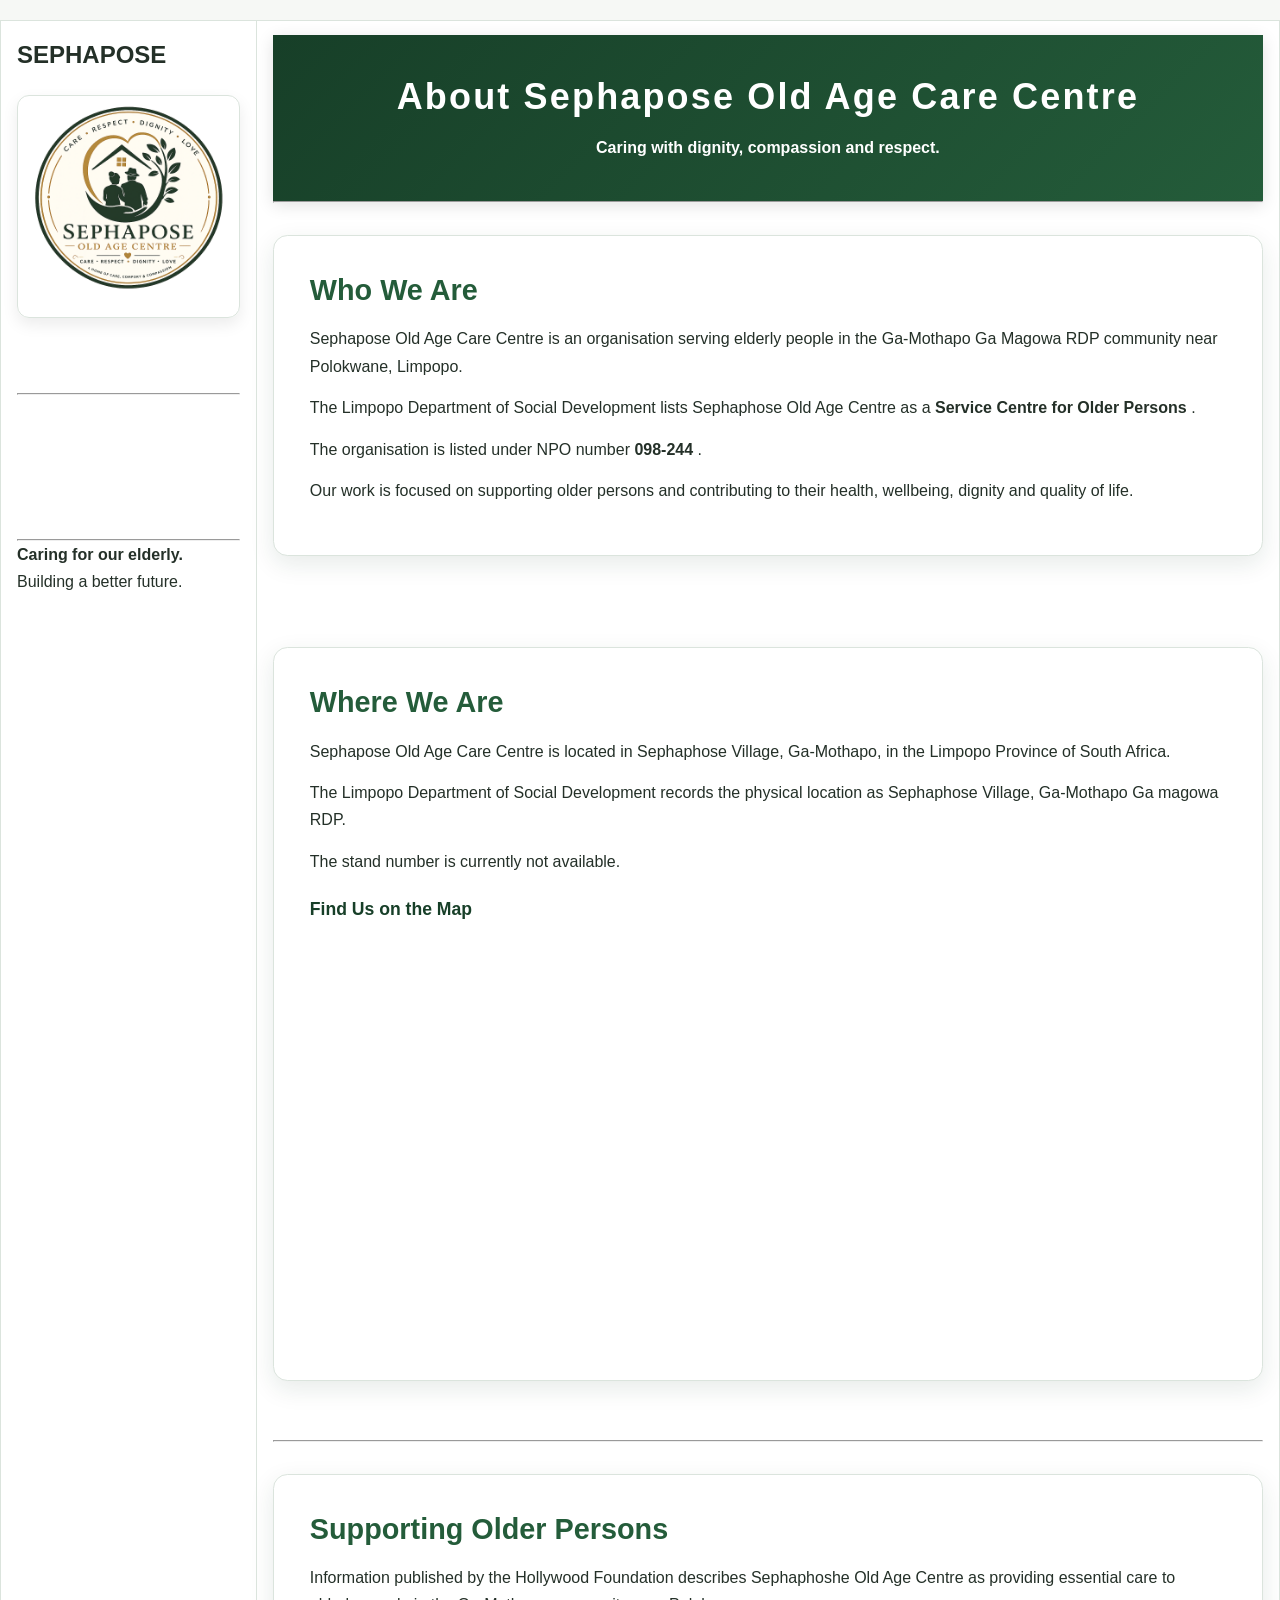
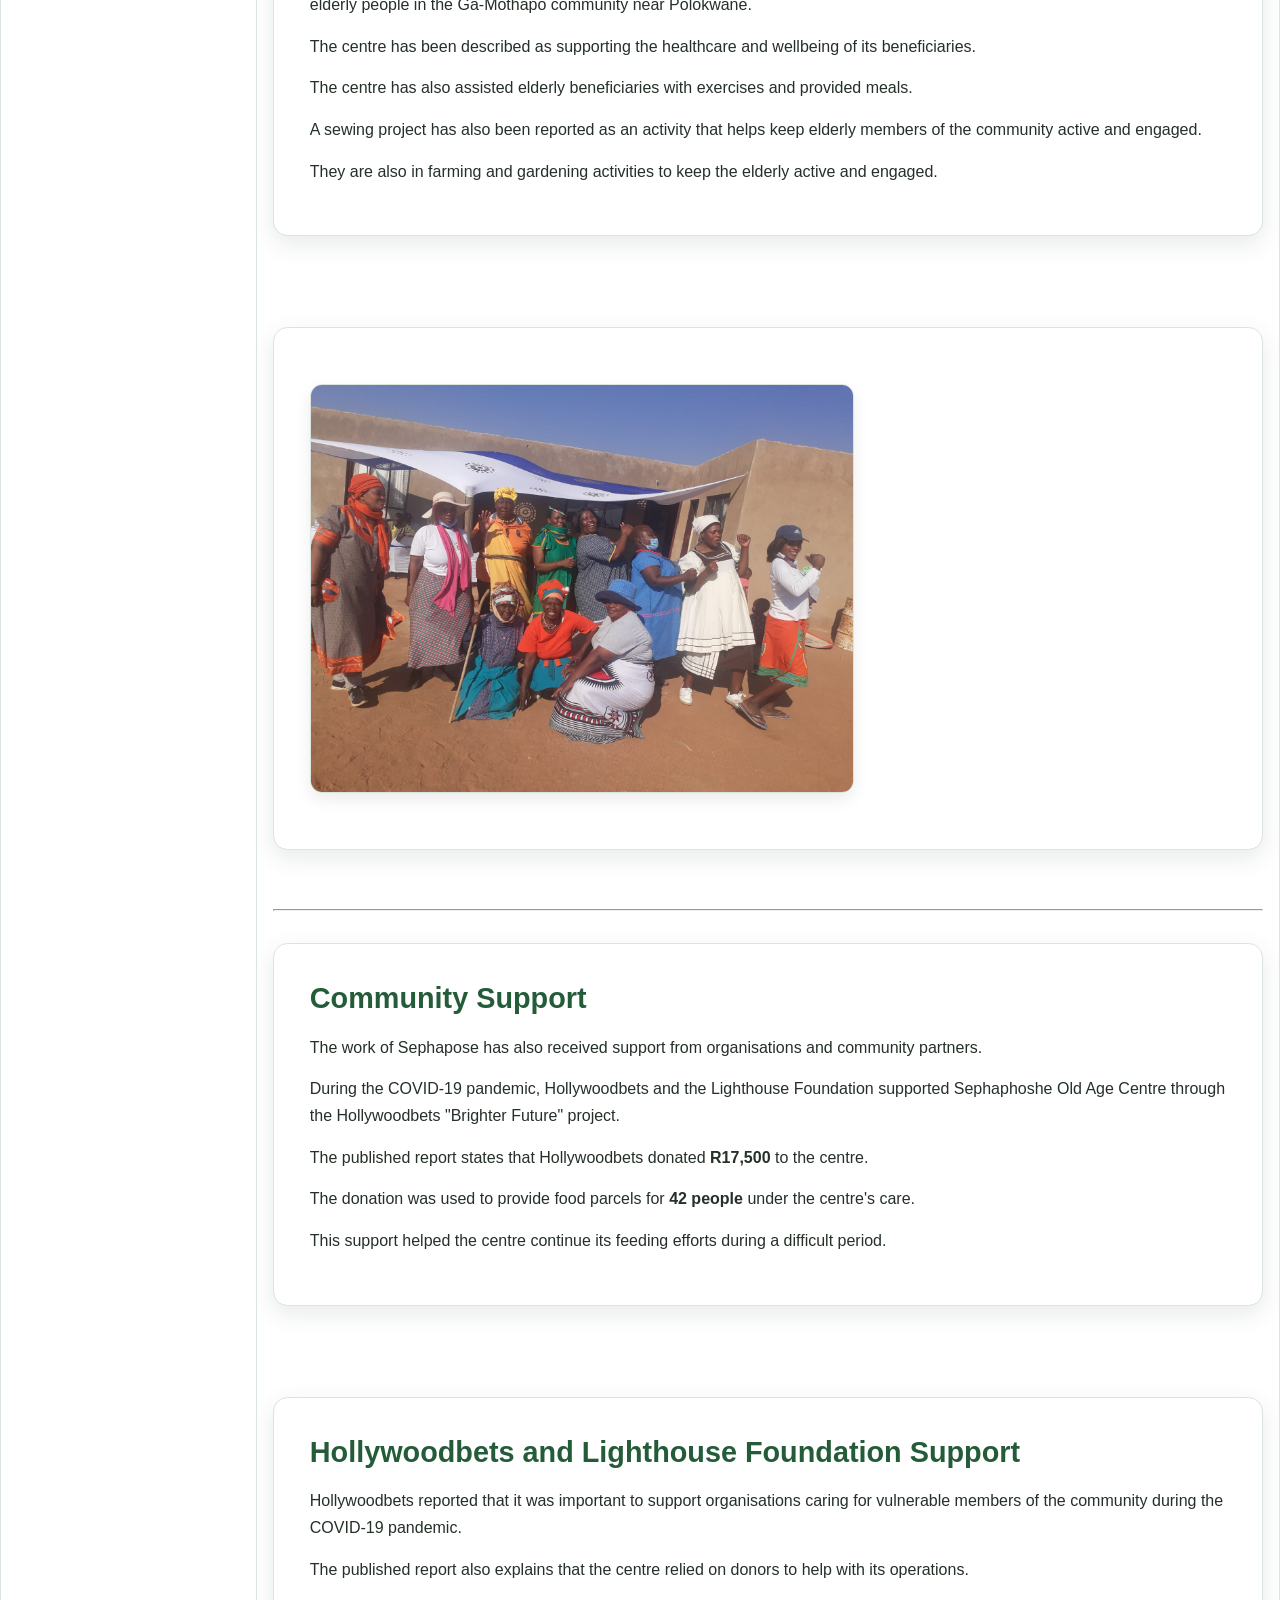
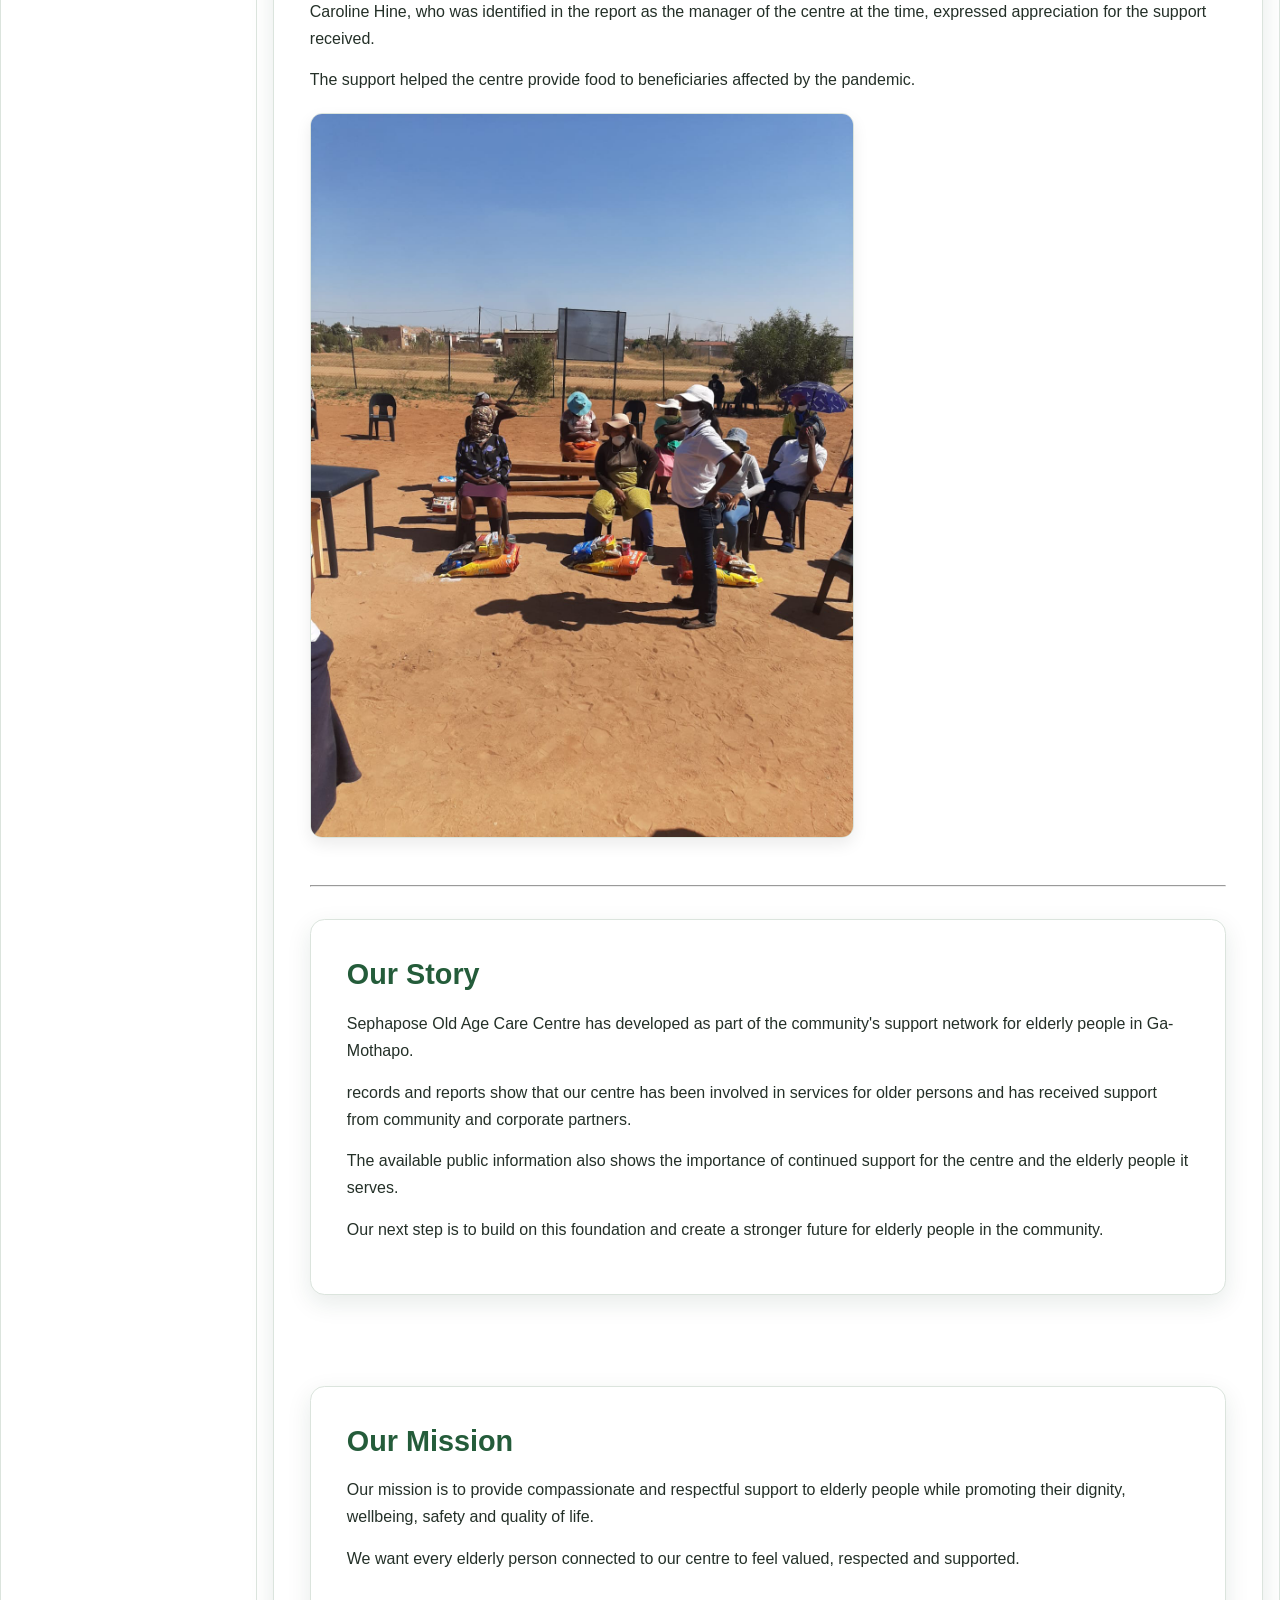
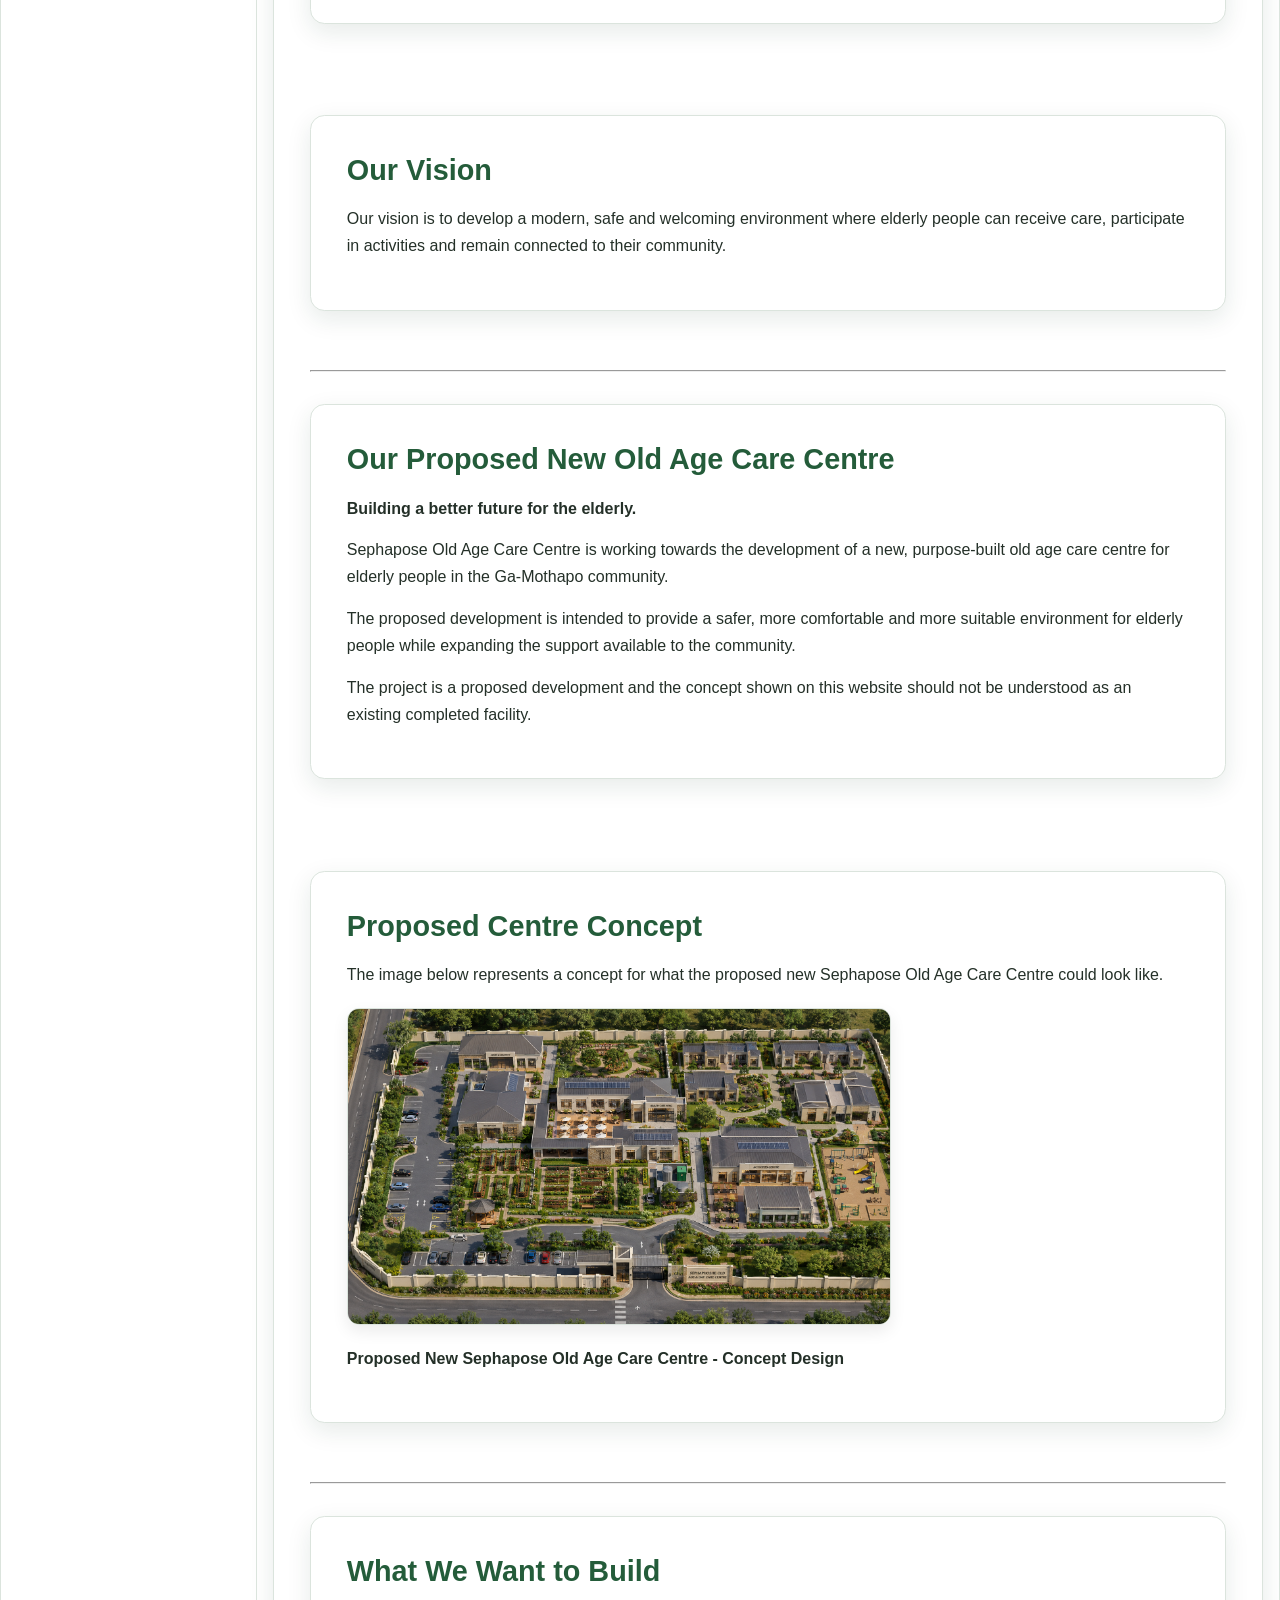
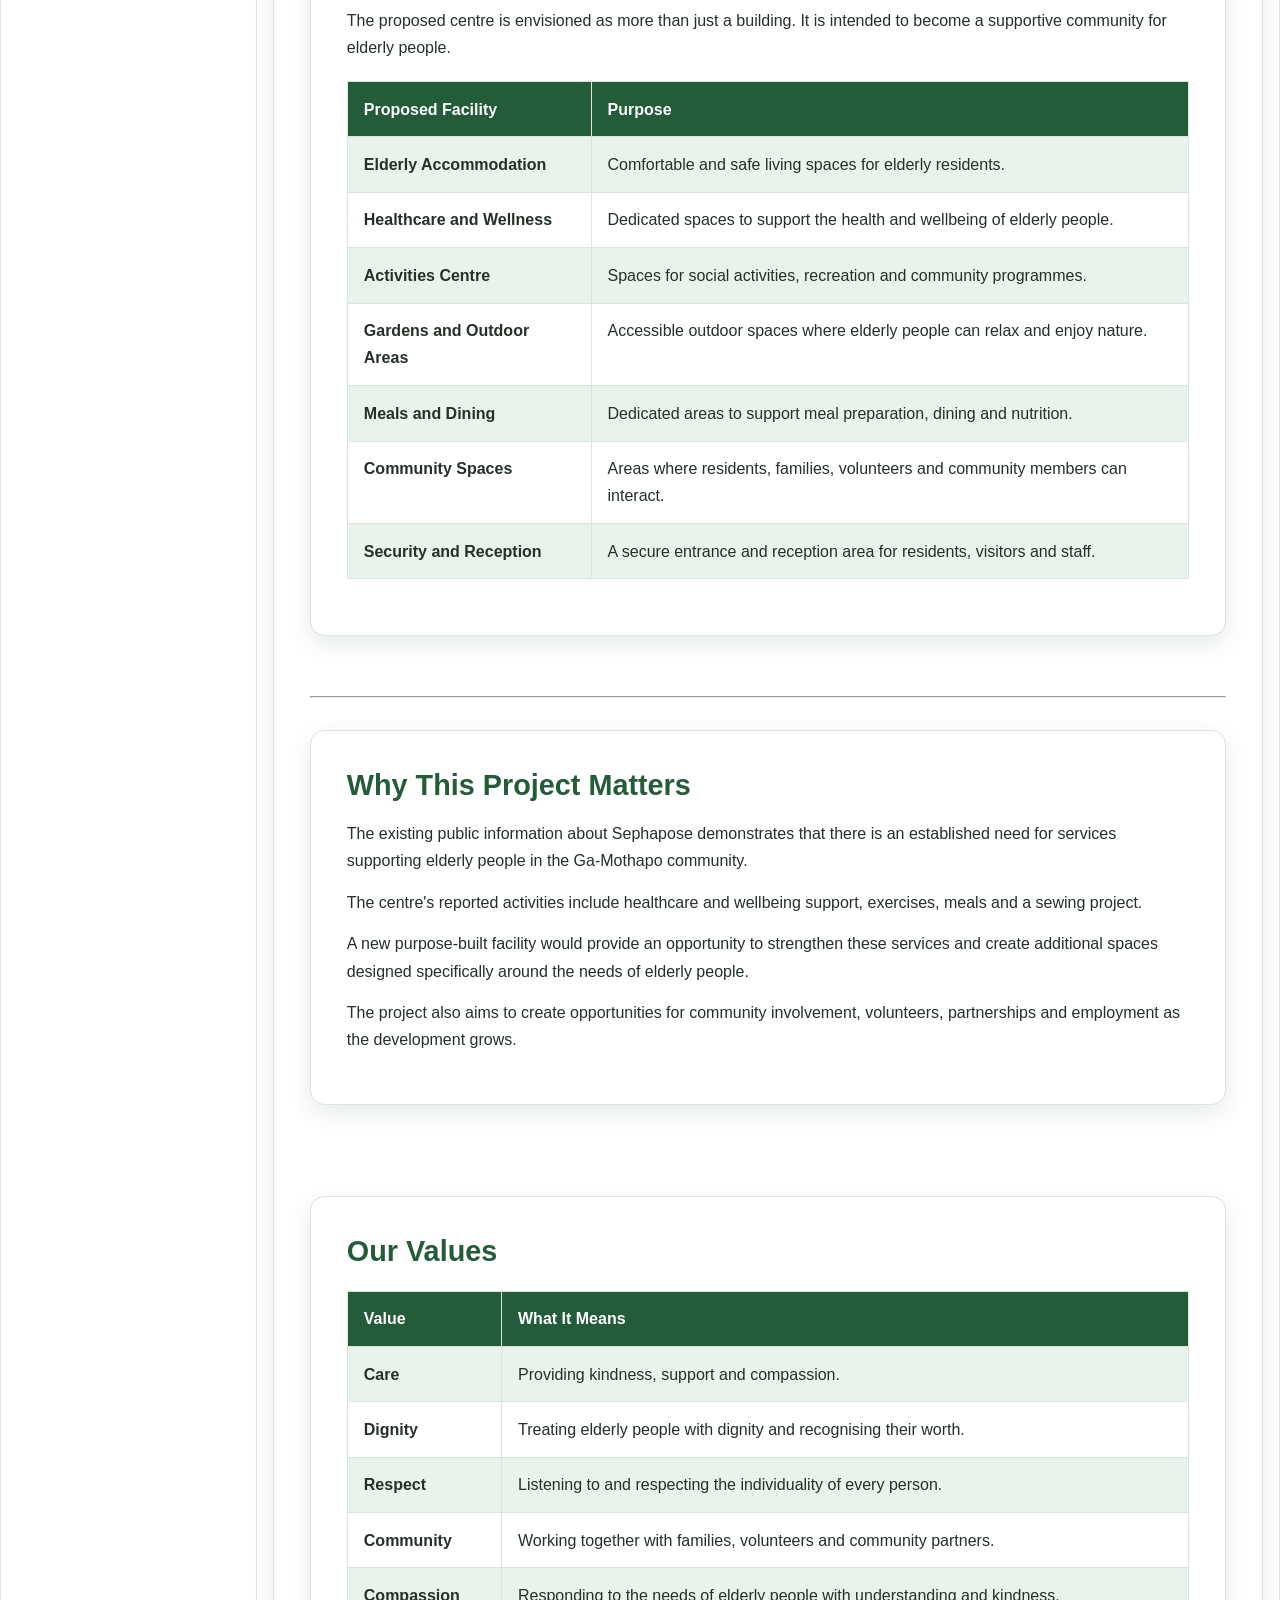
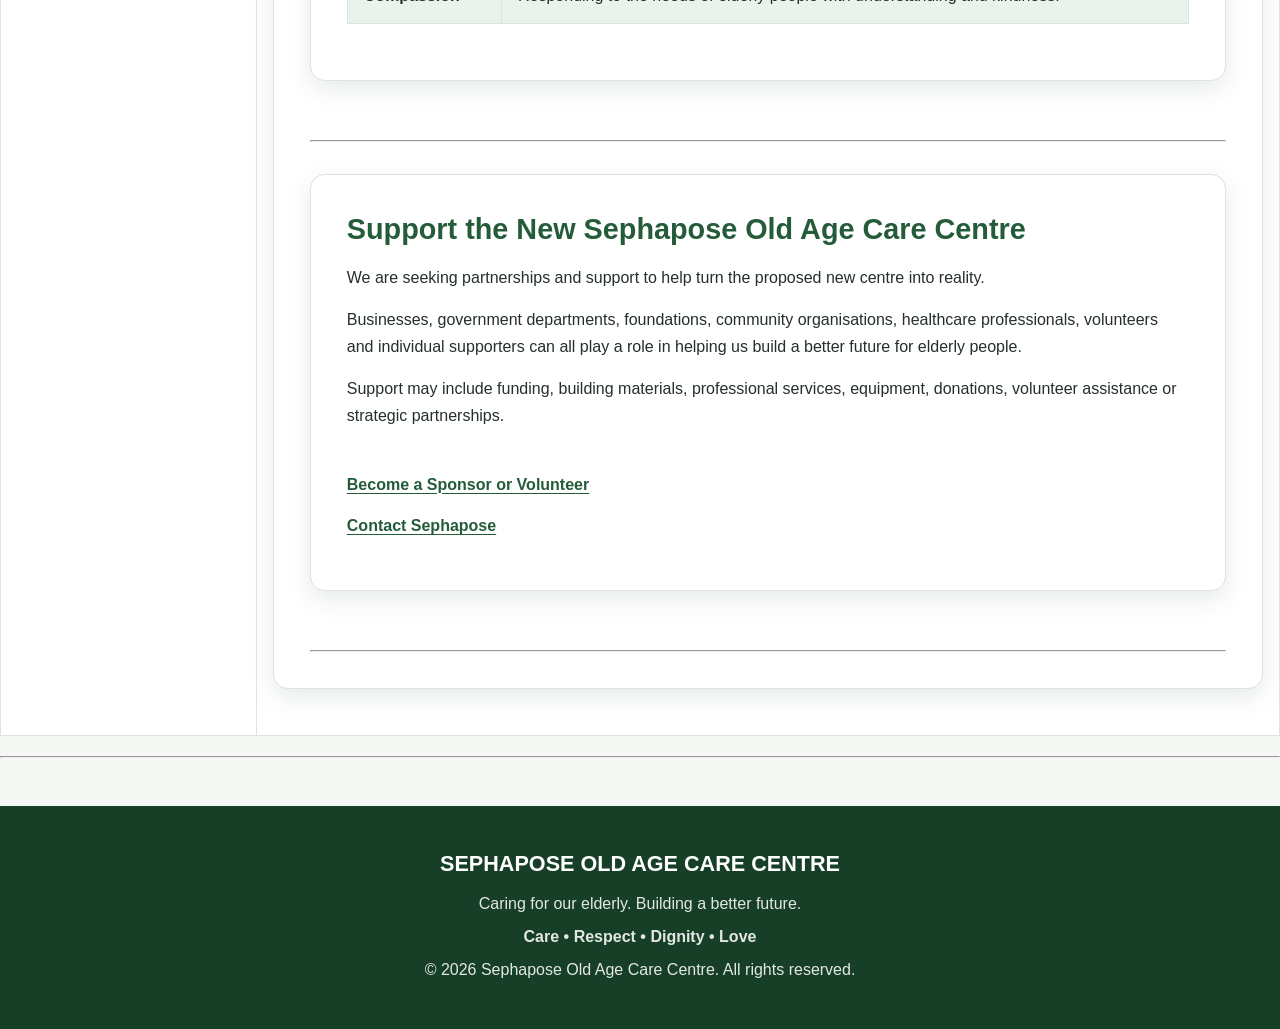
==== commit b1cac65b: "The start of css" ====
--- a/Sephapose-website/about.html
+++ b/Sephapose-website/about.html
@@ -3,9 +3,7 @@
 
 <head>
 
-    <!-- ========================================= -->
-    <!-- PAGE INFORMATION -->
-    <!-- ========================================= -->
+
 
     <!-- Character encoding -->
     <meta charset="UTF-8">
@@ -15,6 +13,8 @@
 
     <!-- Browser tab title -->
     <title>About Us | Sephapose Old Age Care Centre</title>
+         <link rel="stylesheet" href="css/style.css">
+
 
 </head>
 
--- a/Sephapose-website/css/style.css
+++ b/Sephapose-website/css/style.css
@@ -0,0 +1,529 @@
+/* =========================================================
+   SEPHAPOSHE OLD AGE CARE CENTRE
+   Part 2 - External CSS / Responsive Design
+   ========================================================= */
+
+/* -------------------------
+   1. Global variables
+   ------------------------- */
+:root {
+    --primary: #245c3a;
+    --primary-dark: #173f28;
+    --primary-light: #e9f3ec;
+    --accent: #d99b35;
+    --accent-light: #fff5df;
+    --text: #243028;
+    --muted: #66736a;
+    --white: #ffffff;
+    --light: #f6f8f5;
+    --border: #dbe4dd;
+    --shadow: 0 0.5rem 1.5rem rgba(23, 63, 40, 0.10);
+    --radius: 0.9rem;
+    --max-width: 75rem;
+}
+
+/* -------------------------
+   2. Reset / default styling
+   ------------------------- */
+* {
+    box-sizing: border-box;
+    margin: 0;
+    padding: 0;
+}
+
+html {
+    scroll-behavior: smooth;
+    font-size: 100%;
+}
+
+body {
+    min-height: 100vh;
+    font-family: Arial, Helvetica, sans-serif;
+    font-size: 1rem;
+    line-height: 1.7;
+    color: var(--text);
+    background: var(--light);
+}
+
+/* Makes keyboard focus easy to see */
+:focus-visible {
+    outline: 0.2rem solid var(--accent);
+    outline-offset: 0.2rem;
+}
+
+/* -------------------------
+   3. Header
+   ------------------------- */
+header {
+    width: 100%;
+    padding: 2rem 5%;
+    text-align: center;
+    color: var(--white);
+    background: linear-gradient(135deg, var(--primary-dark), var(--primary));
+    box-shadow: 0 0.25rem 1rem rgba(0, 0, 0, 0.12);
+}
+
+header h1 {
+    margin-bottom: 1rem;
+    font-size: clamp(1.35rem, 3vw, 2.25rem);
+    line-height: 1.2;
+    letter-spacing: 0.06em;
+}
+
+header hr,
+footer hr {
+    max-width: 75rem;
+    margin: 1.25rem auto 0;
+    border: 0;
+    border-top: 0.08rem solid rgba(255, 255, 255, 0.35);
+}
+
+/* -------------------------
+   4. Navigation
+   ------------------------- */
+nav {
+    display: flex;
+    flex-wrap: wrap;
+    justify-content: center;
+    gap: 0.45rem;
+    max-width: var(--max-width);
+    margin: 0 auto;
+}
+
+nav a {
+    display: inline-block;
+    padding: 0.55rem 0.9rem;
+    border-radius: 2rem;
+    color: var(--white);
+    font-weight: 700;
+    font-size: 0.95rem;
+    text-decoration: none;
+    transition: background-color 0.2s ease, transform 0.2s ease;
+}
+
+nav a:hover {
+    background-color: rgba(255, 255, 255, 0.16);
+    transform: translateY(-0.1rem);
+}
+
+nav a:active {
+    transform: translateY(0);
+    background-color: var(--accent);
+}
+
+/* -------------------------
+   5. Main content
+   ------------------------- */
+main {
+    width: min(92%, var(--max-width));
+    margin: 2.5rem auto;
+}
+
+main > h2:first-child {
+    margin-bottom: 1rem;
+    color: var(--primary-dark);
+    font-size: clamp(1.75rem, 4vw, 2.5rem);
+    line-height: 1.2;
+}
+
+main > p {
+    max-width: 50rem;
+    margin-bottom: 1rem;
+    color: var(--muted);
+}
+
+/* -------------------------
+   6. Sections / cards
+   ------------------------- */
+section {
+    margin: 2rem 0;
+    padding: clamp(1.25rem, 3vw, 2rem);
+    background: var(--white);
+    border: 0.08rem solid var(--border);
+    border-radius: var(--radius);
+    box-shadow: var(--shadow);
+}
+
+section:hover {
+    box-shadow: 0 0.75rem 2rem rgba(23, 63, 40, 0.14);
+}
+
+section h2 {
+    margin-bottom: 1rem;
+    color: var(--primary);
+    font-size: clamp(1.35rem, 3vw, 1.8rem);
+    line-height: 1.3;
+}
+
+section h3 {
+    margin: 1.25rem 0 0.65rem;
+    color: var(--primary-dark);
+    font-size: 1.1rem;
+}
+
+section p {
+    margin-bottom: 0.9rem;
+}
+
+section ul {
+    margin: 0.75rem 0 0 1.25rem;
+}
+
+section li {
+    margin-bottom: 0.4rem;
+}
+
+main > hr {
+    border: 0;
+    border-top: 0.08rem solid var(--border);
+    margin: 2rem 0;
+}
+
+/* -------------------------
+   7. Images
+   ------------------------- */
+img {
+    display: block;
+    width: 100%;
+    max-width: 30rem;
+    height: auto;
+    margin: 1.25rem 0;
+    border-radius: 0.75rem;
+    border: 0.08rem solid var(--border);
+    box-shadow: 0 0.4rem 1rem rgba(0, 0, 0, 0.08);
+    object-fit: cover;
+}
+
+section img:hover {
+    transform: scale(1.01);
+    transition: transform 0.2s ease;
+}
+
+/* -------------------------
+   8. Links / buttons
+   ------------------------- */
+a {
+    color: var(--primary);
+    font-weight: 600;
+    text-underline-offset: 0.18rem;
+}
+
+main a:not(nav a) {
+    transition: color 0.2s ease, background-color 0.2s ease;
+}
+
+main a:not(nav a):hover {
+    color: var(--primary-dark);
+}
+
+main a[href="enquiry.html"] {
+    display: inline-block;
+    padding: 0.7rem 1.1rem;
+    border-radius: 0.55rem;
+    color: var(--white);
+    background: var(--primary);
+    text-decoration: none;
+    box-shadow: 0 0.3rem 0.7rem rgba(23, 63, 40, 0.16);
+}
+
+main a[href="enquiry.html"]:hover {
+    background: var(--primary-dark);
+    transform: translateY(-0.08rem);
+}
+
+main a[href="enquiry.html"]:active {
+    transform: translateY(0);
+}
+
+/* -------------------------
+   9. Tables
+   ------------------------- */
+table {
+    width: 100%;
+    margin: 1.25rem 0;
+    border-collapse: collapse;
+    background: var(--white);
+    overflow: hidden;
+}
+
+th,
+td {
+    padding: 0.85rem 1rem;
+    text-align: left;
+    vertical-align: top;
+    border: 0.08rem solid var(--border);
+}
+
+th {
+    color: var(--white);
+    background: var(--primary);
+    font-weight: 700;
+}
+
+tr:nth-child(even) {
+    background: var(--primary-light);
+}
+
+tr:hover {
+    background: var(--accent-light);
+}
+
+/* -------------------------
+   10. Forms
+   ------------------------- */
+form {
+    max-width: 50rem;
+    margin: 0 auto;
+}
+
+fieldset {
+    padding: clamp(1.25rem, 4vw, 2rem);
+    border: 0.12rem solid var(--border);
+    border-radius: var(--radius);
+    background: var(--white);
+    box-shadow: var(--shadow);
+}
+
+legend {
+    padding: 0 0.65rem;
+    color: var(--primary-dark);
+    font-size: 1.35rem;
+    font-weight: 700;
+}
+
+label {
+    display: block;
+    margin: 1rem 0 0.35rem;
+    color: var(--primary-dark);
+    font-weight: 700;
+}
+
+input,
+select,
+textarea {
+    width: 100%;
+    padding: 0.75rem 0.85rem;
+    border: 0.08rem solid #bccac0;
+    border-radius: 0.5rem;
+    color: var(--text);
+    background: var(--white);
+    font: inherit;
+}
+
+input:hover,
+select:hover,
+textarea:hover {
+    border-color: var(--primary);
+}
+
+input:focus,
+select:focus,
+textarea:focus {
+    border-color: var(--primary);
+    box-shadow: 0 0 0 0.2rem rgba(36, 92, 58, 0.12);
+    outline: none;
+}
+
+textarea {
+    min-height: 9rem;
+    resize: vertical;
+}
+
+button,
+input[type="submit"] {
+    width: auto;
+    margin-top: 1.25rem;
+    padding: 0.75rem 1.35rem;
+    border: 0;
+    border-radius: 0.55rem;
+    color: var(--white);
+    background: var(--primary);
+    font: inherit;
+    font-weight: 700;
+    cursor: pointer;
+    transition: background-color 0.2s ease, transform 0.2s ease;
+}
+
+button:hover,
+input[type="submit"]:hover {
+    background: var(--primary-dark);
+    transform: translateY(-0.1rem);
+}
+
+button:active,
+input[type="submit"]:active {
+    transform: translateY(0);
+    background: var(--accent);
+}
+
+/* -------------------------
+   11. Footer
+   ------------------------- */
+footer {
+    margin-top: 3rem;
+    padding: 2.5rem 5%;
+    text-align: center;
+    color: var(--white);
+    background: var(--primary-dark);
+}
+
+footer h2 {
+    margin-bottom: 0.5rem;
+    font-size: 1.35rem;
+}
+
+footer p {
+    margin: 0.35rem 0;
+    color: rgba(255, 255, 255, 0.88);
+}
+
+/* -------------------------
+   12. Responsive iframe / map
+   ------------------------- */
+iframe {
+    width: 100%;
+    max-width: 100%;
+    min-height: 20rem;
+    border: 0;
+    border-radius: 0.75rem;
+}
+
+/* -------------------------
+   13. Responsive layout
+   Tablet: 768px+
+   ------------------------- */
+@media (min-width: 48rem) {
+    main {
+        width: min(90%, var(--max-width));
+    }
+
+    section {
+        padding: 2rem;
+    }
+
+    section img {
+        max-width: 32rem;
+    }
+
+    table {
+        font-size: 1rem;
+    }
+}
+
+/* -------------------------
+   14. Desktop: 1024px+
+   ------------------------- */
+@media (min-width: 64rem) {
+    header {
+        padding: 2.5rem 5%;
+    }
+
+    main {
+        margin-top: 3.5rem;
+        margin-bottom: 3.5rem;
+    }
+
+    section {
+        padding: 2.25rem;
+    }
+
+    section img {
+        max-width: 34rem;
+    }
+}
+
+/* -------------------------
+   15. Mobile: below 600px
+   ------------------------- */
+@media (max-width: 37.5rem) {
+    body {
+        font-size: 0.95rem;
+    }
+
+    header {
+        padding: 1.5rem 4%;
+    }
+
+    header h1 {
+        font-size: 1.35rem;
+        letter-spacing: 0.03em;
+    }
+
+    nav {
+        flex-direction: column;
+        align-items: stretch;
+        gap: 0.3rem;
+    }
+
+    nav a {
+        text-align: center;
+        border-radius: 0.5rem;
+    }
+
+    main {
+        width: 94%;
+        margin: 1.5rem auto;
+    }
+
+    section {
+        padding: 1.15rem;
+        margin: 1.25rem 0;
+    }
+
+    th,
+    td {
+        padding: 0.65rem;
+        font-size: 0.9rem;
+    }
+
+    /* Keeps wide tables usable on small screens */
+    table {
+        display: block;
+        overflow-x: auto;
+        white-space: normal;
+    }
+
+    iframe {
+        min-height: 16rem;
+    }
+
+    footer {
+        padding: 2rem 4%;
+    }
+}
+
+/* -------------------------
+   16. Small phones
+   ------------------------- */
+@media (max-width: 30rem) {
+    main > h2:first-child {
+        font-size: 1.65rem;
+    }
+
+    section h2 {
+        font-size: 1.3rem;
+    }
+
+    button,
+    input[type="submit"],
+    main a[href="enquiry.html"] {
+        width: 100%;
+        text-align: center;
+    }
+}
+
+/* -------------------------
+   17. Reduced motion accessibility
+   ------------------------- */
+@media (prefers-reduced-motion: reduce) {
+    html {
+        scroll-behavior: auto;
+    }
+
+    *,
+    *::before,
+    *::after {
+        transition: none !important;
+        animation: none !important;
+    }
+}
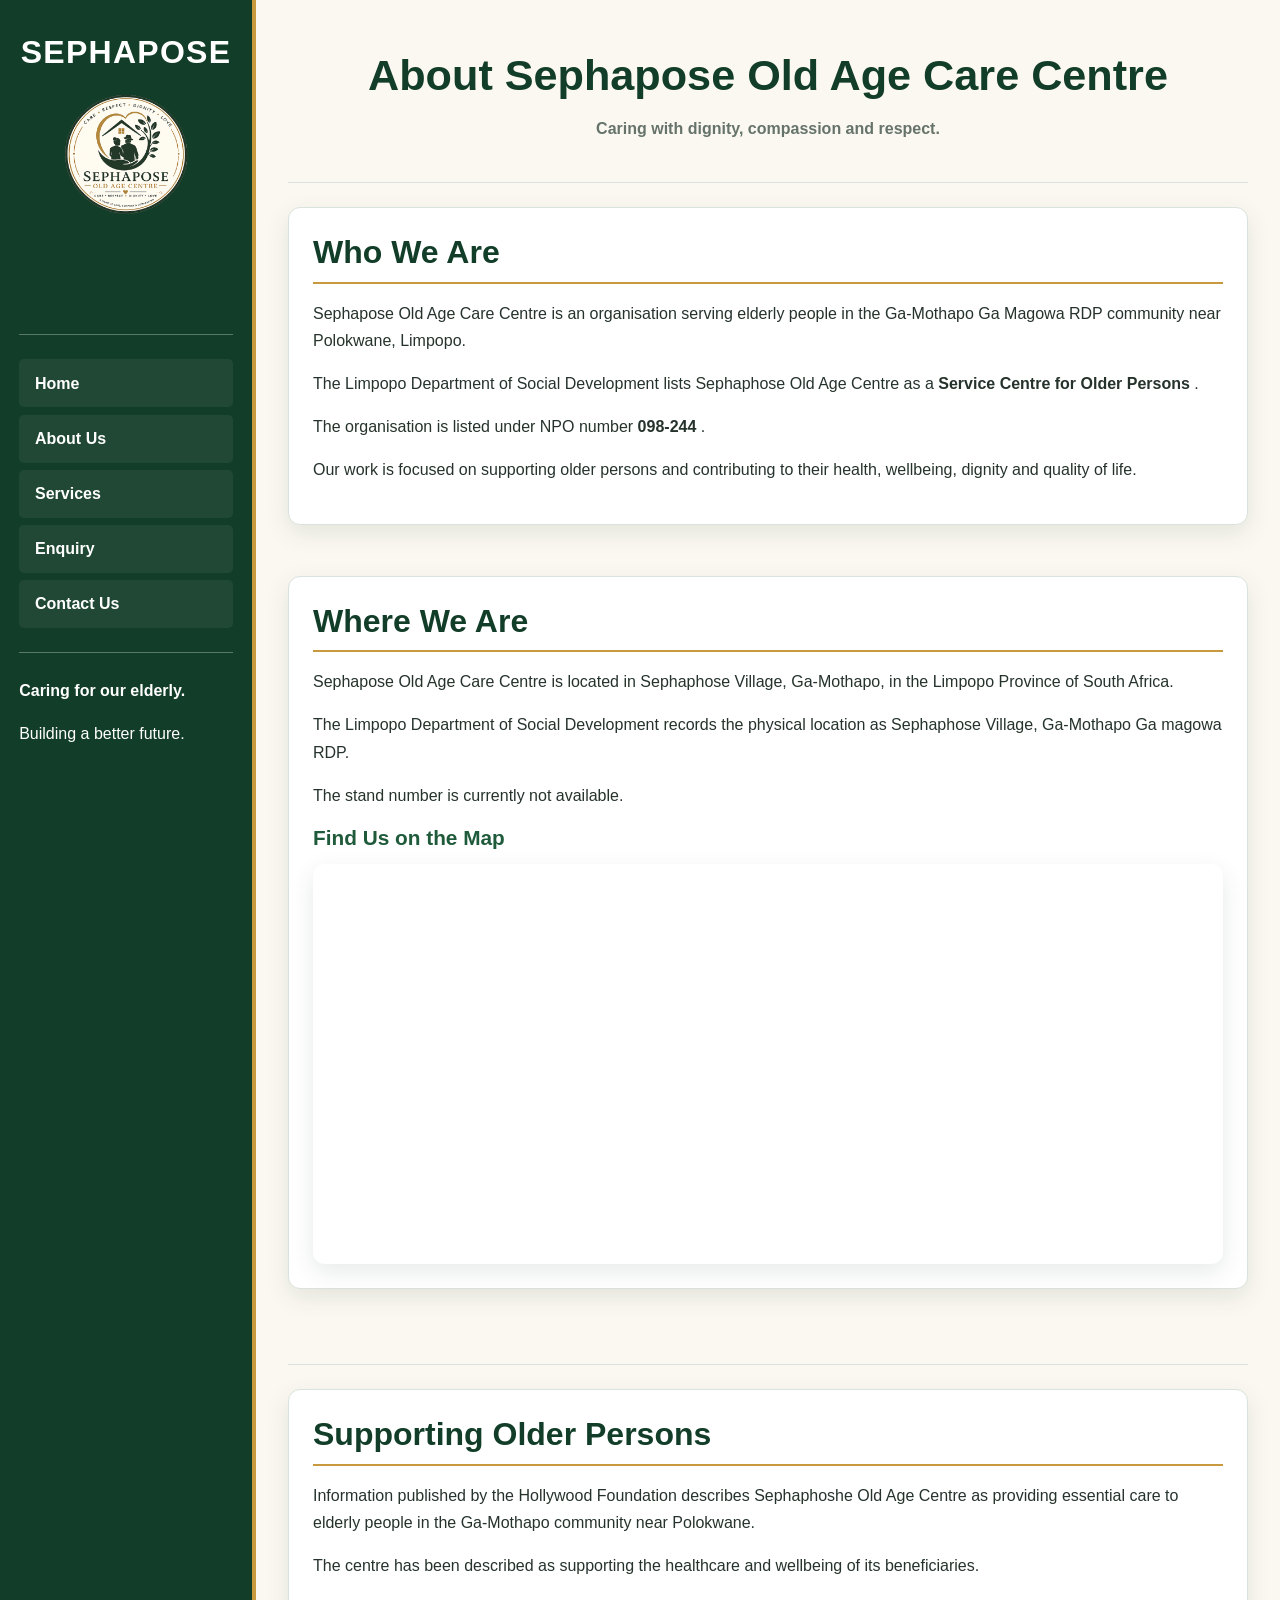
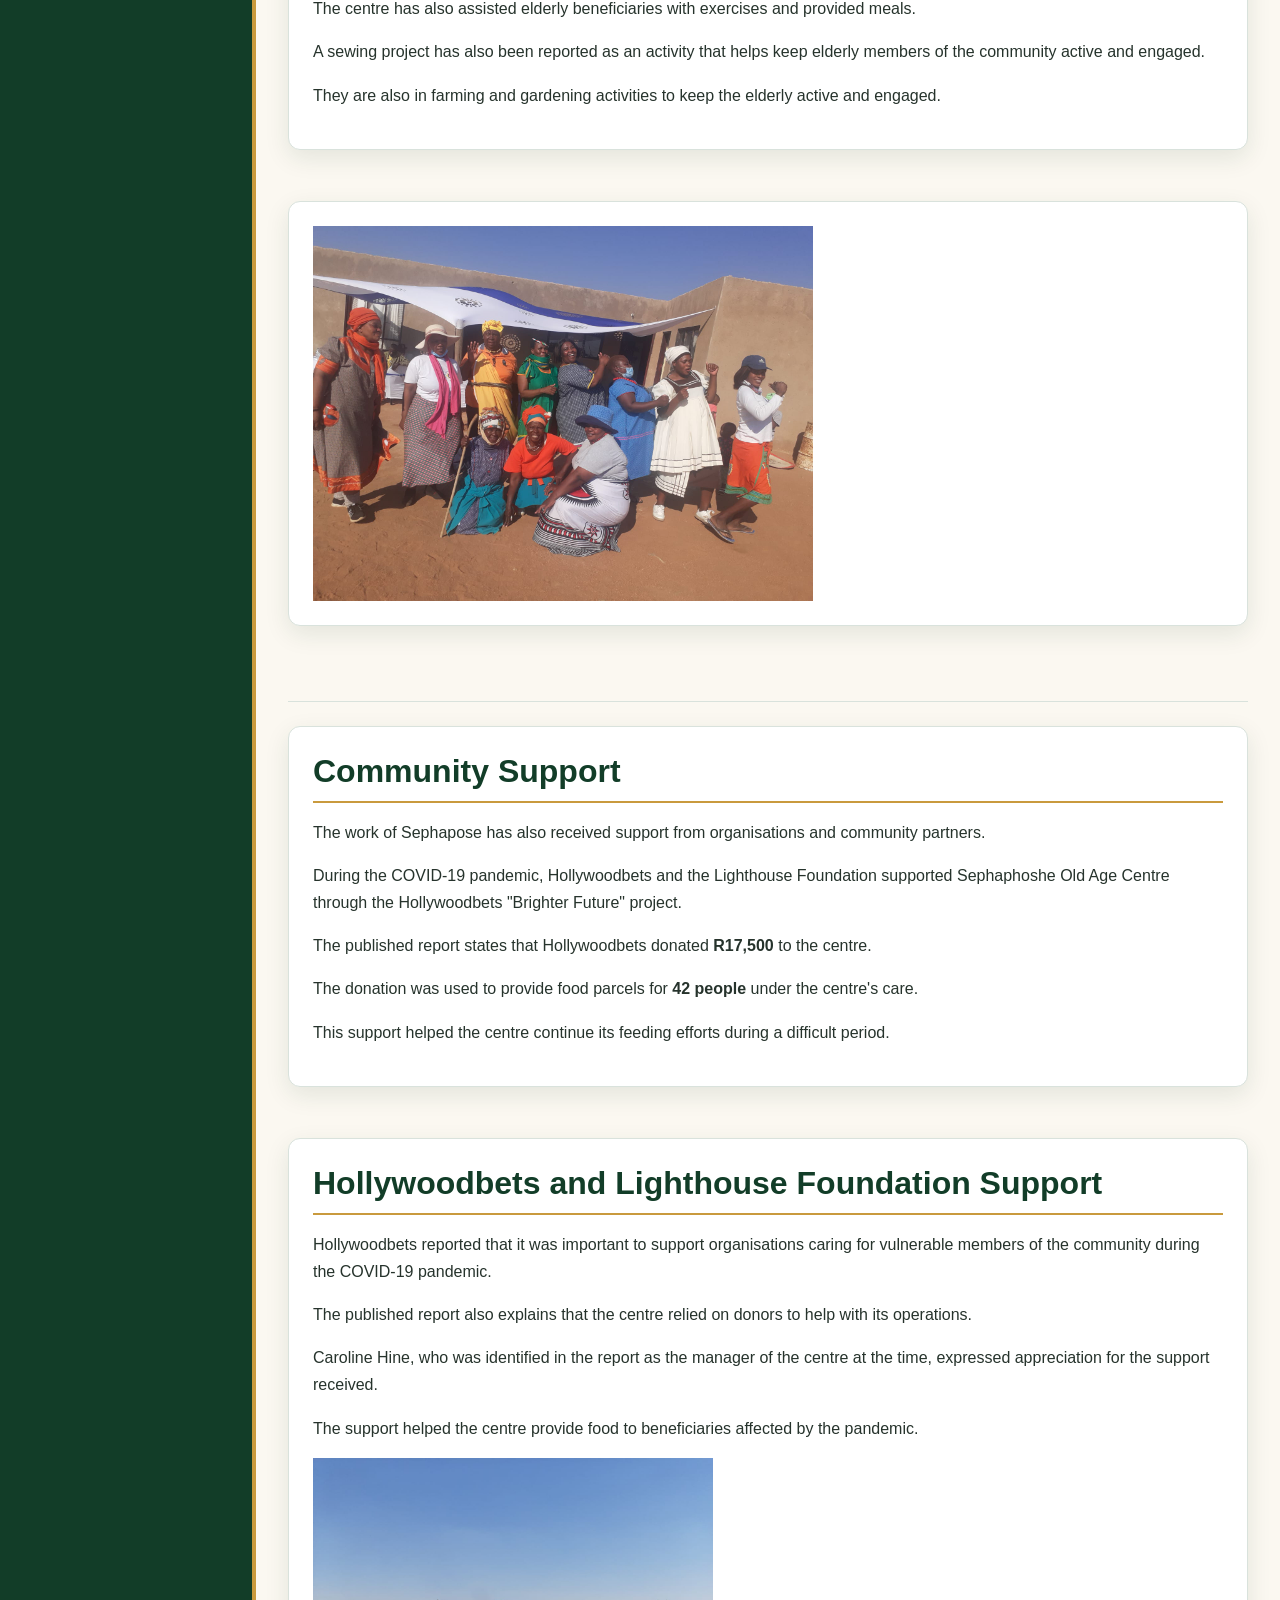
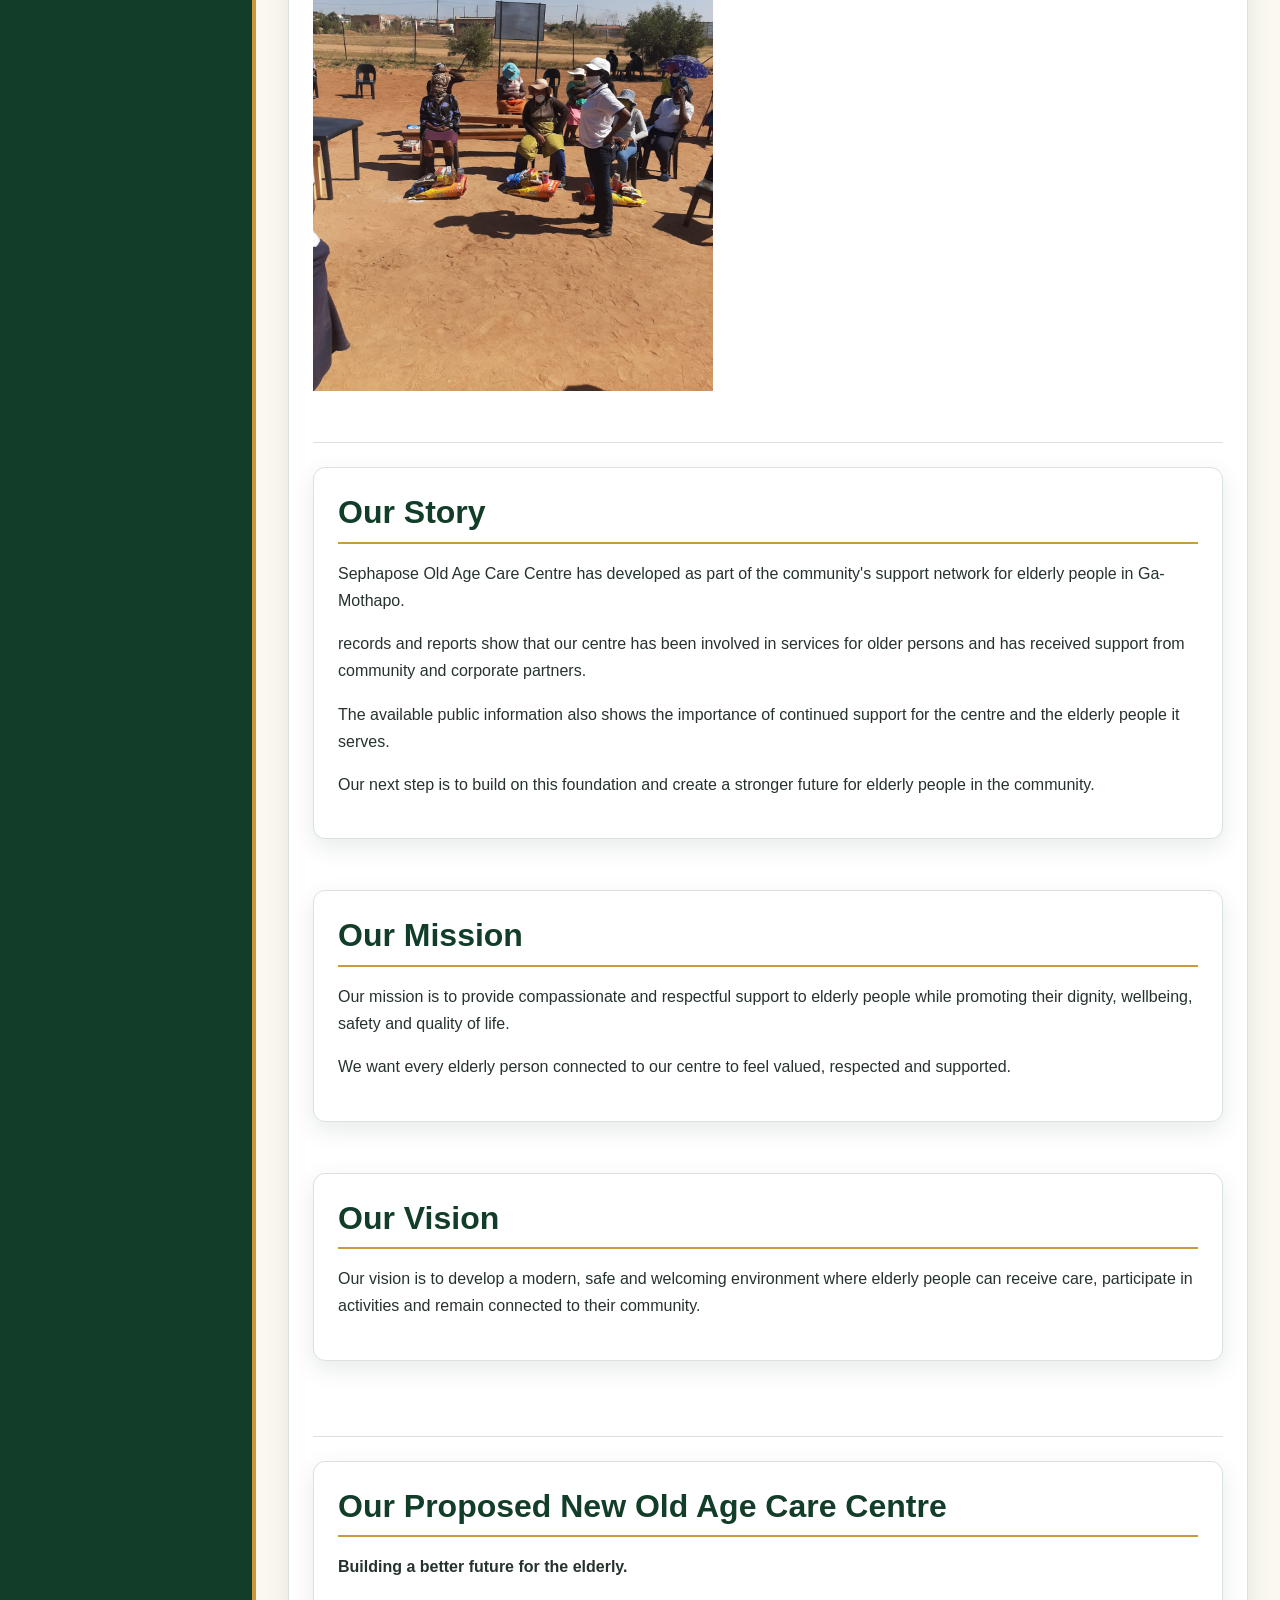
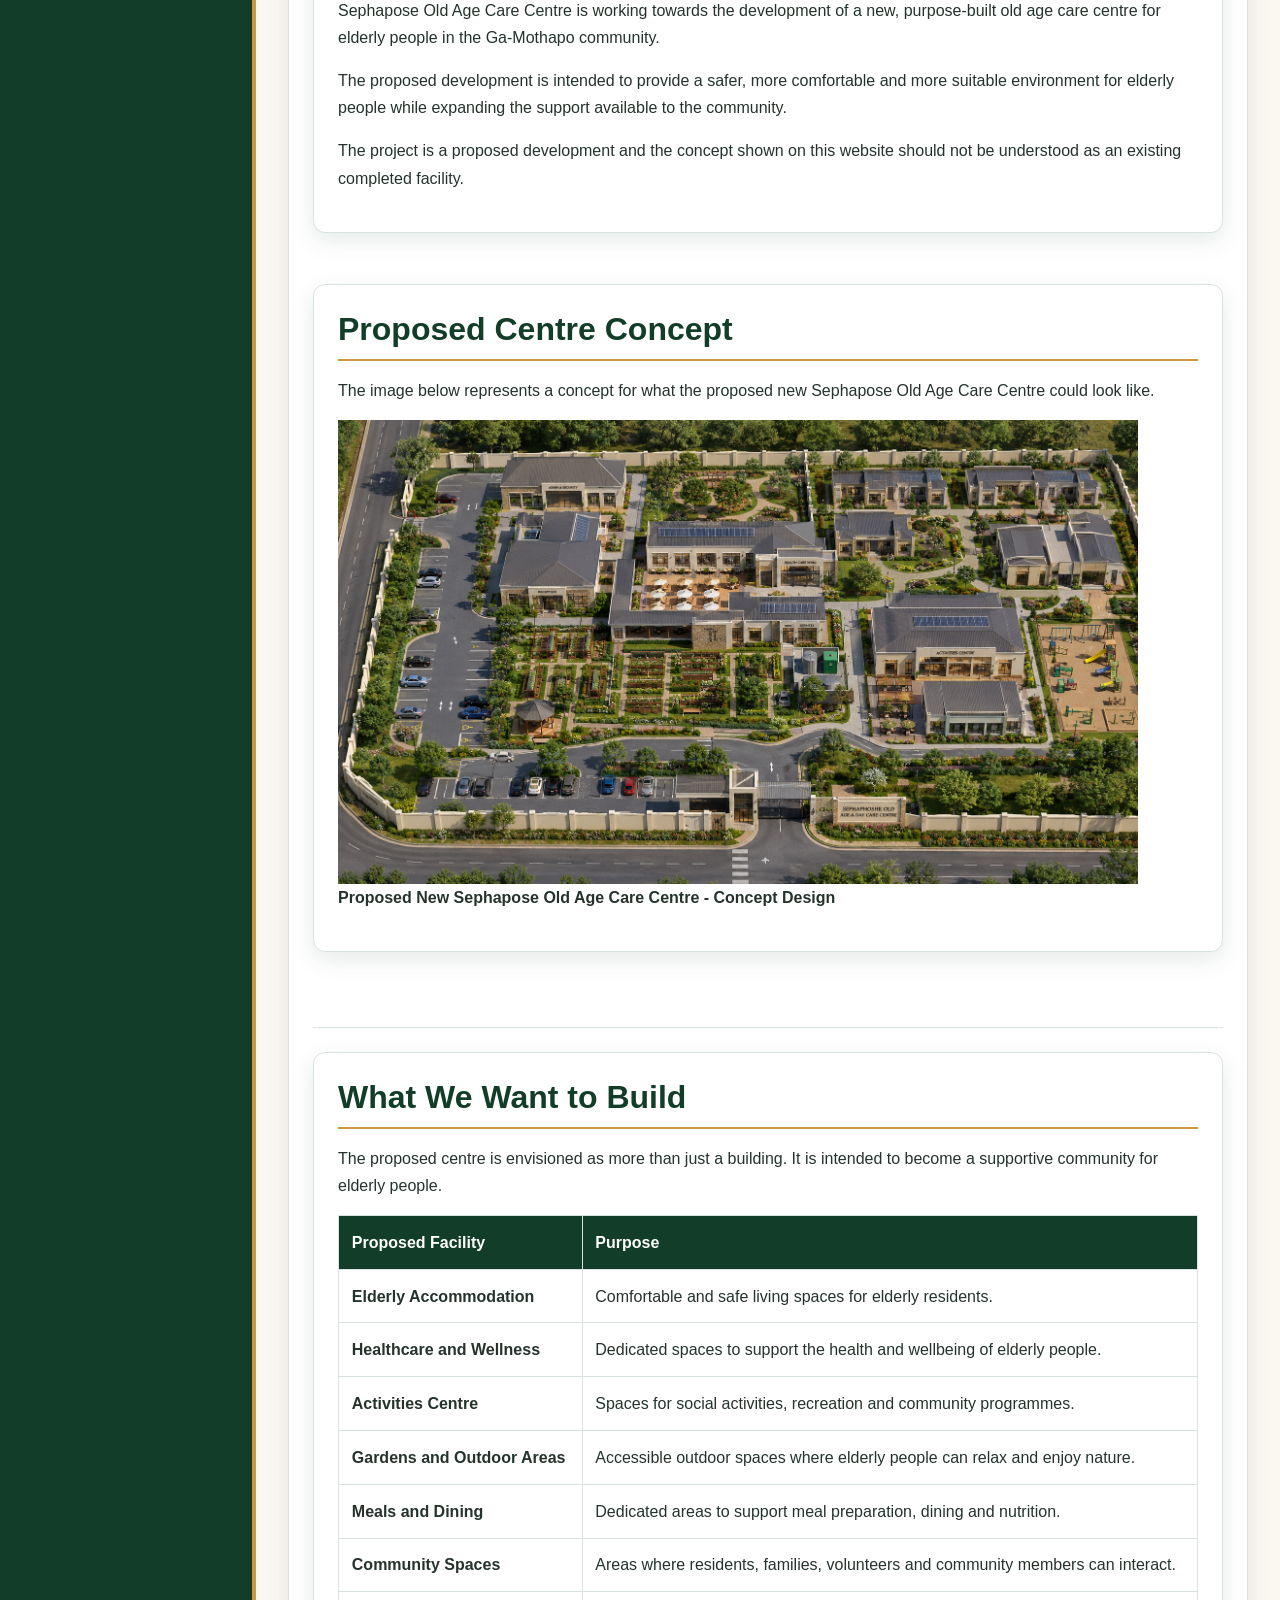
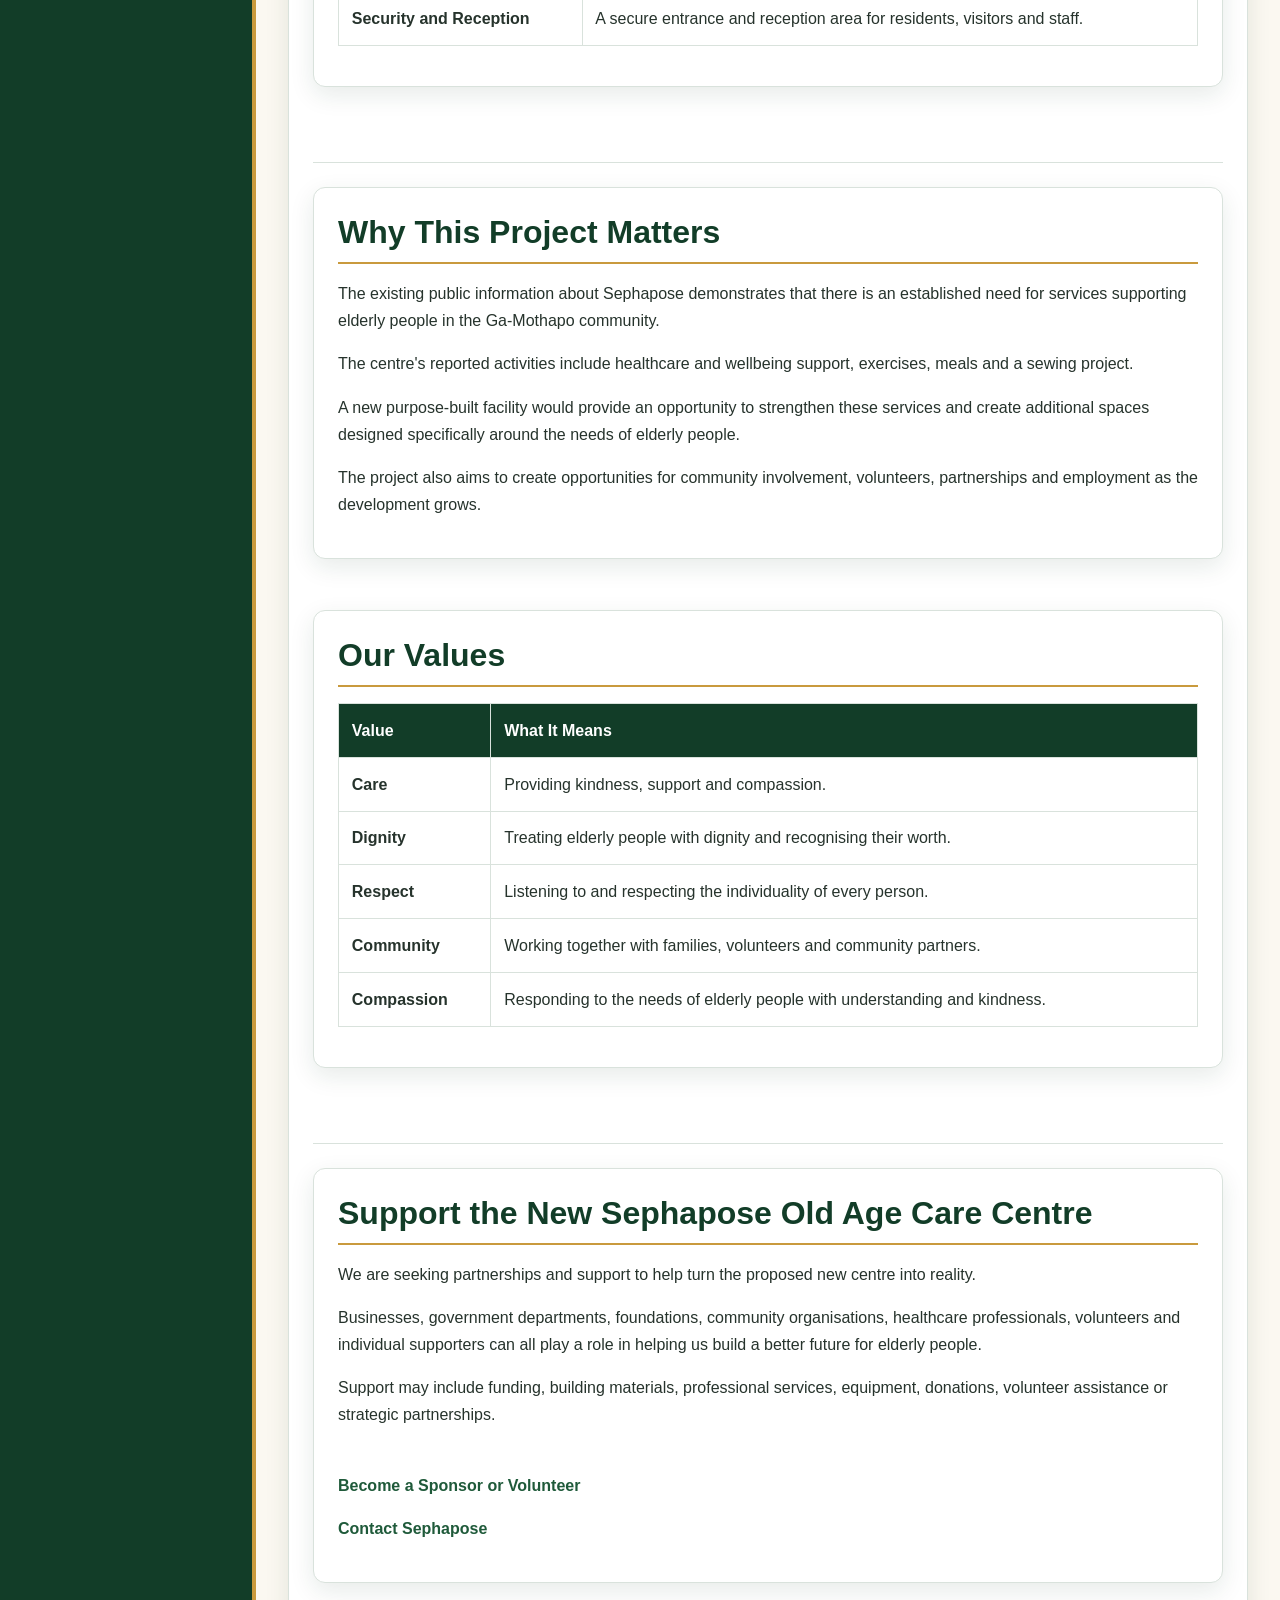
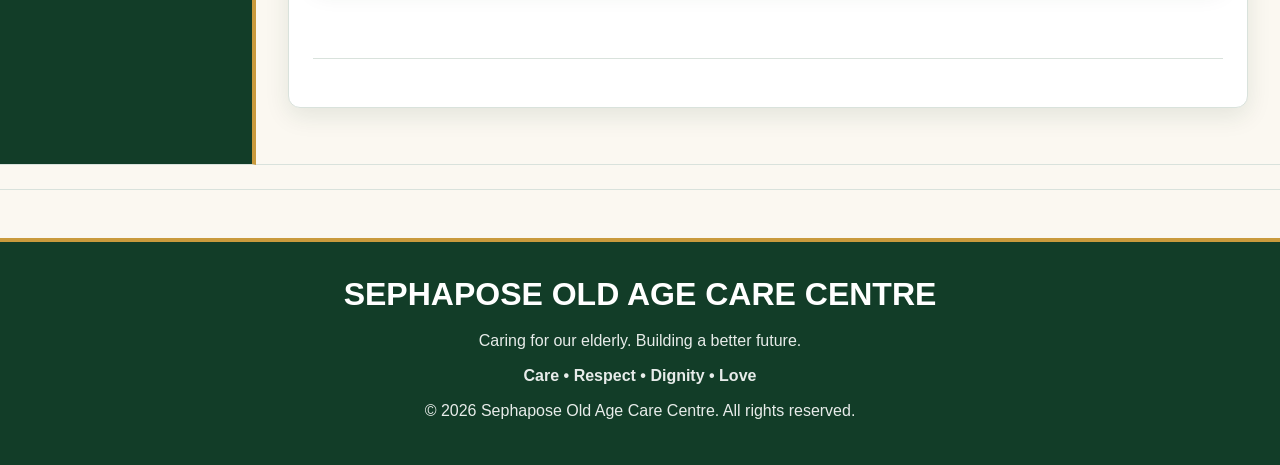
==== commit f49be5ef: "updated the mobile and small phones reponsive" ====
--- a/Sephapose-website/about.html
+++ b/Sephapose-website/about.html
@@ -64,7 +64,7 @@
                 <!-- ================================= -->
 
                 <nav>
-
+   
                     <!-- Home -->
                     <p>
                         <a href="index.html">
--- a/Sephapose-website/css/style.css
+++ b/Sephapose-website/css/style.css
@@ -1,529 +1,1671 @@
 /* =========================================================
-   SEPHAPOSHE OLD AGE CARE CENTRE
-   Part 2 - External CSS / Responsive Design
-   ========================================================= */
-
-/* -------------------------
-   1. Global variables
-   ------------------------- */
+   SEPHAPOSE OLD AGE CARE CENTRE
+   WEDE5020 - PART 2
+   RESPONSIVE CSS
+   ========================================================= */
+
+
+/* =========================================================
+   1. COLOUR VARIABLES
+   ========================================================= */
+
 :root {
-    --primary: #245c3a;
-    --primary-dark: #173f28;
-    --primary-light: #e9f3ec;
-    --accent: #d99b35;
-    --accent-light: #fff5df;
-    --text: #243028;
-    --muted: #66736a;
+    --green-dark: #123d28;
+    --green: #1f5a3a;
+    --green-light: #eaf3ed;
+
+    --gold: #c99a3d;
+    --gold-light: #f4ead4;
+
+    --cream: #fbf8f1;
     --white: #ffffff;
-    --light: #f6f8f5;
-    --border: #dbe4dd;
-    --shadow: 0 0.5rem 1.5rem rgba(23, 63, 40, 0.10);
-    --radius: 0.9rem;
-    --max-width: 75rem;
-}
-
-/* -------------------------
-   2. Reset / default styling
-   ------------------------- */
+
+    --text: #26332c;
+    --muted: #65736a;
+
+    --border: #d9e2dc;
+
+    --shadow: 0 0.5rem 1.5rem rgba(18, 61, 40, 0.10);
+
+    --radius: 0.75rem;
+
+    --max-width: 76rem;
+}
+
+
+/* =========================================================
+   2. BASIC RESET
+   ========================================================= */
+
 * {
     box-sizing: border-box;
     margin: 0;
     padding: 0;
 }
 
+
+/* =========================================================
+   3. HTML
+   ========================================================= */
+
 html {
+    width: 100%;
+    overflow-x: hidden;
     scroll-behavior: smooth;
-    font-size: 100%;
-}
+}
+
+
+/* =========================================================
+   4. BODY
+   ========================================================= */
 
 body {
+    width: 100%;
     min-height: 100vh;
+
     font-family: Arial, Helvetica, sans-serif;
+
+    background: var(--cream);
+
+    color: var(--text);
+
+    line-height: 1.7;
+
     font-size: 1rem;
-    line-height: 1.7;
-    color: var(--text);
-    background: var(--light);
-}
-
-/* Makes keyboard focus easy to see */
-:focus-visible {
-    outline: 0.2rem solid var(--accent);
-    outline-offset: 0.2rem;
-}
-
-/* -------------------------
-   3. Header
-   ------------------------- */
-header {
+
+    overflow-x: hidden;
+}
+
+
+/* =========================================================
+   5. HEADINGS
+   ========================================================= */
+
+h1,
+h2,
+h3,
+h4 {
+    color: var(--green-dark);
+
+    line-height: 1.25;
+
+    margin-bottom: 0.8rem;
+}
+
+
+h1 {
+    font-size: clamp(1.7rem, 4vw, 2.7rem);
+}
+
+
+h2 {
+    font-size: clamp(1.4rem, 3vw, 2rem);
+}
+
+
+h3 {
+    font-size: 1.3rem;
+}
+
+
+p {
+    margin-bottom: 1rem;
+}
+
+
+/* =========================================================
+   6. IMAGES
+   ========================================================= */
+
+img {
+    max-width: 100%;
+
+    height: auto;
+
+    display: block;
+}
+
+
+/* =========================================================
+   7. LINKS
+   ========================================================= */
+
+a {
+    color: var(--green);
+
+    text-decoration: none;
+
+    font-weight: 600;
+}
+
+
+a:visited {
+    color: var(--green);
+}
+
+
+/* =========================================================
+   8. STANDARD HOME PAGE HEADER
+   ========================================================= */
+
+body > header {
     width: 100%;
-    padding: 2rem 5%;
+
+    background: var(--white);
+
     text-align: center;
-    color: var(--white);
-    background: linear-gradient(135deg, var(--primary-dark), var(--primary));
-    box-shadow: 0 0.25rem 1rem rgba(0, 0, 0, 0.12);
-}
-
-header h1 {
+
+    padding: 2rem 1rem 1.5rem;
+
+    border-bottom: 0.3rem solid var(--gold);
+
+    box-shadow: 0 0.3rem 1rem rgba(0, 0, 0, 0.06);
+}
+
+
+/* Logo */
+
+body > header img {
+    width: min(10rem, 40vw);
+
+    margin: 0 auto 1rem;
+}
+
+
+/* Website title */
+
+body > header h1 {
+    margin-bottom: 0.4rem;
+
+    color: var(--green-dark);
+}
+
+
+/* Header paragraph */
+
+body > header p {
+    color: var(--muted);
+
+    max-width: 45rem;
+
+    margin: 0 auto 1.2rem;
+}
+
+
+/* =========================================================
+   9. HOME PAGE NAVIGATION
+   ========================================================= */
+
+body > header nav {
+    display: flex;
+
+    flex-wrap: wrap;
+
+    justify-content: center;
+
+    align-items: center;
+
+    gap: 0.5rem;
+
+    margin-top: 1rem;
+}
+
+
+body > header nav a {
+    display: inline-block;
+
+    padding: 0.6rem 1rem;
+
+    color: var(--green-dark);
+
+    background: var(--white);
+
+    border: 0.12rem solid transparent;
+
+    border-radius: 0.4rem;
+
+    transition:
+        border-color 0.2s ease,
+        box-shadow 0.2s ease;
+}
+
+
+body > header nav a:hover {
+    color: var(--green-dark);
+
+    background: var(--white);
+
+    border-color: var(--gold);
+
+    box-shadow: 0 0.2rem 0.6rem rgba(18, 61, 40, 0.08);
+}
+
+
+body > header nav a:focus {
+    color: var(--green-dark);
+
+    background: var(--white);
+
+    outline: 0.15rem solid var(--gold);
+
+    outline-offset: 0.15rem;
+}
+
+
+body > header nav a:active {
+    color: var(--green-dark);
+
+    background: var(--gold-light);
+}
+
+
+/* =========================================================
+   10. MAIN CONTENT
+   ========================================================= */
+
+main {
+    width: min(100% - 2rem, var(--max-width));
+
+    margin: 2rem auto;
+
+    padding: 0;
+}
+
+
+/* =========================================================
+   11. SECTIONS
+   ========================================================= */
+
+section {
+    background: var(--white);
+
+    padding: 1.5rem;
+
+    margin-bottom: 1.5rem;
+
+    border: 0.08rem solid var(--border);
+
+    border-radius: var(--radius);
+
+    box-shadow: var(--shadow);
+}
+
+
+section h2 {
+    border-bottom: 0.15rem solid var(--gold);
+
+    padding-bottom: 0.6rem;
+
     margin-bottom: 1rem;
-    font-size: clamp(1.35rem, 3vw, 2.25rem);
-    line-height: 1.2;
-    letter-spacing: 0.06em;
-}
-
-header hr,
-footer hr {
-    max-width: 75rem;
-    margin: 1.25rem auto 0;
+}
+
+
+section h3 {
+    color: var(--green);
+}
+
+
+/* =========================================================
+   12. ARTICLES
+   ========================================================= */
+
+article {
+    background: var(--white);
+
+    padding: 1.5rem;
+
+    margin-bottom: 1.5rem;
+
+    border-radius: var(--radius);
+
+    border: 0.08rem solid var(--border);
+}
+
+
+/* =========================================================
+   13. BLOCKQUOTES
+   ========================================================= */
+
+blockquote {
+    background: var(--green-light);
+
+    border-left: 0.3rem solid var(--gold);
+
+    padding: 1rem 1.25rem;
+
+    margin: 1rem 0;
+
+    border-radius: 0.4rem;
+}
+
+
+/* =========================================================
+   14. BUTTONS
+   ========================================================= */
+
+button,
+input[type="submit"],
+input[type="button"] {
+    background: var(--green);
+
+    color: var(--white);
+
+    border: 0.12rem solid var(--green);
+
+    padding: 0.7rem 1.3rem;
+
+    border-radius: 0.4rem;
+
+    font-size: 1rem;
+
+    font-weight: 700;
+
+    cursor: pointer;
+
+    transition:
+        border-color 0.2s ease,
+        box-shadow 0.2s ease;
+}
+
+
+button:hover,
+input[type="submit"]:hover,
+input[type="button"]:hover {
+    background: var(--green);
+
+    color: var(--white);
+
+    border-color: var(--gold);
+
+    box-shadow: 0 0.25rem 0.7rem rgba(18, 61, 40, 0.15);
+}
+
+
+button:focus,
+input[type="submit"]:focus,
+input[type="button"]:focus {
+    outline: 0.15rem solid var(--gold);
+
+    outline-offset: 0.15rem;
+}
+
+
+button:active,
+input[type="submit"]:active,
+input[type="button"]:active {
+    background: var(--green-dark);
+
+    color: var(--white);
+}
+
+
+/* =========================================================
+   15. ABOUT / ENQUIRY TABLE PAGE LAYOUT
+   ========================================================= */
+
+/*
+   Your About Us and Enquiry pages use a table
+   for the main page layout.
+
+   Desktop:
+   LEFT  = navigation
+   RIGHT = content
+*/
+
+
+body > table {
+    width: 100%;
+
+    max-width: 100%;
+
+    border-collapse: separate;
+
+    border-spacing: 0;
+
+    background: var(--cream);
+}
+
+
+/* =========================================================
+   16. LEFT SIDEBAR
+   ========================================================= */
+
+body > table > tbody > tr > td:first-child {
+    width: 20%;
+
+    min-width: 12rem;
+
+    padding: 2rem 1.2rem;
+
+    vertical-align: top;
+
+    background: var(--green-dark);
+
+    color: var(--white);
+
+    border-right: 0.3rem solid var(--gold);
+}
+
+
+/* Sidebar title */
+
+body > table > tbody > tr > td:first-child h2 {
+    color: var(--white);
+
+    text-align: center;
+
+    letter-spacing: 0.08rem;
+
+    margin-bottom: 1rem;
+}
+
+
+/* Sidebar logo */
+
+body > table > tbody > tr > td:first-child img {
+    width: min(9rem, 80%);
+
+    height: auto;
+
+    margin: 0 auto 1.5rem;
+}
+
+
+/* Sidebar horizontal lines */
+
+body > table > tbody > tr > td:first-child hr {
+    border-top-color: rgba(255, 255, 255, 0.3);
+}
+
+
+/* Sidebar navigation */
+
+body > table > tbody > tr > td:first-child nav {
+    width: 100%;
+}
+
+
+/* Sidebar navigation paragraphs */
+
+body > table > tbody > tr > td:first-child nav p {
+    margin: 0 0 0.45rem;
+}
+
+
+/* Sidebar links */
+
+body > table > tbody > tr > td:first-child nav a {
+    display: block;
+
+    width: 100%;
+
+    padding: 0.65rem 0.8rem;
+
+    color: var(--white);
+
+    background: rgba(255, 255, 255, 0.06);
+
+    border-left: 0.2rem solid transparent;
+
+    border-radius: 0.3rem;
+
+    transition:
+        border-color 0.2s ease,
+        padding-left 0.2s ease,
+        background 0.2s ease;
+}
+
+
+body > table > tbody > tr > td:first-child nav a:visited {
+    color: var(--white);
+}
+
+
+body > table > tbody > tr > td:first-child nav a:hover {
+    color: var(--white);
+
+    background: rgba(255, 255, 255, 0.10);
+
+    border-left-color: var(--gold);
+
+    padding-left: 1rem;
+}
+
+
+body > table > tbody > tr > td:first-child nav a:focus {
+    color: var(--white);
+
+    outline: 0.15rem solid var(--gold);
+
+    outline-offset: 0.1rem;
+}
+
+
+body > table > tbody > tr > td:first-child nav a:active {
+    color: var(--white);
+
+    background: rgba(255, 255, 255, 0.12);
+}
+
+
+/* Sidebar text */
+
+body > table > tbody > tr > td:first-child p {
+    color: var(--white);
+}
+
+
+/* =========================================================
+   17. RIGHT CONTENT COLUMN
+   ========================================================= */
+
+body > table > tbody > tr > td:nth-child(2) {
+    width: 80%;
+
+    padding: 2rem;
+
+    vertical-align: top;
+
+    background: var(--cream);
+
+    overflow-wrap: break-word;
+}
+
+
+/* =========================================================
+   18. ABOUT / ENQUIRY PAGE HEADER
+   ========================================================= */
+
+body > table > tbody > tr > td:nth-child(2) header {
+    background: transparent;
+
+    text-align: center;
+
+    padding: 1rem 0;
+
     border: 0;
-    border-top: 0.08rem solid rgba(255, 255, 255, 0.35);
-}
-
-/* -------------------------
-   4. Navigation
-   ------------------------- */
-nav {
-    display: flex;
-    flex-wrap: wrap;
-    justify-content: center;
-    gap: 0.45rem;
-    max-width: var(--max-width);
-    margin: 0 auto;
-}
-
-nav a {
-    display: inline-block;
-    padding: 0.55rem 0.9rem;
-    border-radius: 2rem;
-    color: var(--white);
-    font-weight: 700;
-    font-size: 0.95rem;
-    text-decoration: none;
-    transition: background-color 0.2s ease, transform 0.2s ease;
-}
-
-nav a:hover {
-    background-color: rgba(255, 255, 255, 0.16);
-    transform: translateY(-0.1rem);
-}
-
-nav a:active {
-    transform: translateY(0);
-    background-color: var(--accent);
-}
-
-/* -------------------------
-   5. Main content
-   ------------------------- */
-main {
-    width: min(92%, var(--max-width));
-    margin: 2.5rem auto;
-}
-
-main > h2:first-child {
-    margin-bottom: 1rem;
-    color: var(--primary-dark);
-    font-size: clamp(1.75rem, 4vw, 2.5rem);
-    line-height: 1.2;
-}
-
-main > p {
-    max-width: 50rem;
-    margin-bottom: 1rem;
+
+    box-shadow: none;
+}
+
+
+body > table > tbody > tr > td:nth-child(2) header h1 {
+    color: var(--green-dark);
+}
+
+
+body > table > tbody > tr > td:nth-child(2) header p {
     color: var(--muted);
-}
-
-/* -------------------------
-   6. Sections / cards
-   ------------------------- */
-section {
-    margin: 2rem 0;
-    padding: clamp(1.25rem, 3vw, 2rem);
+
+    margin-bottom: 0;
+}
+
+
+/* =========================================================
+   19. TABLES INSIDE CONTENT
+   ========================================================= */
+
+body > table table {
+    width: 100%;
+
+    max-width: 100%;
+
+    border-collapse: collapse;
+
     background: var(--white);
+
+    margin: 1rem 0;
+}
+
+
+/* Table headings */
+
+body > table table th {
+    background: var(--green-dark);
+
+    color: var(--white);
+
+    padding: 0.8rem;
+
+    text-align: left;
+
+    border: 1px solid var(--border);
+}
+
+
+/* Table cells */
+
+body > table table td {
+    padding: 0.8rem;
+
+    border: 1px solid var(--border);
+
+    vertical-align: top;
+
+    overflow-wrap: break-word;
+}
+
+
+/* =========================================================
+   20. GENERAL TABLES
+   ========================================================= */
+
+table:not(body > table) {
+    width: 100%;
+
+    border-collapse: collapse;
+
+    background: var(--white);
+
+    margin: 1rem 0;
+}
+
+
+th {
+    background: var(--green-dark);
+
+    color: var(--white);
+
+    padding: 0.8rem;
+
+    text-align: left;
+}
+
+
+td {
+    padding: 0.8rem;
+
+    border-bottom: 0.08rem solid var(--border);
+
+    vertical-align: top;
+}
+
+
+/* =========================================================
+   21. FORMS
+   ========================================================= */
+
+form {
+    width: 100%;
+
+    background: var(--white);
+
+    padding: 1.5rem;
+
+    border-radius: var(--radius);
+
     border: 0.08rem solid var(--border);
+
+    box-shadow: var(--shadow);
+
+    max-width: 55rem;
+
+    margin: 1.5rem auto;
+}
+
+
+fieldset {
+    width: 100%;
+
+    max-width: 100%;
+
+    border: 0.08rem solid var(--border);
+
     border-radius: var(--radius);
-    box-shadow: var(--shadow);
-}
-
-section:hover {
-    box-shadow: 0 0.75rem 2rem rgba(23, 63, 40, 0.14);
-}
-
-section h2 {
-    margin-bottom: 1rem;
-    color: var(--primary);
-    font-size: clamp(1.35rem, 3vw, 1.8rem);
-    line-height: 1.3;
-}
-
-section h3 {
-    margin: 1.25rem 0 0.65rem;
-    color: var(--primary-dark);
-    font-size: 1.1rem;
-}
-
-section p {
-    margin-bottom: 0.9rem;
-}
-
-section ul {
-    margin: 0.75rem 0 0 1.25rem;
-}
-
-section li {
-    margin-bottom: 0.4rem;
-}
-
-main > hr {
-    border: 0;
-    border-top: 0.08rem solid var(--border);
-    margin: 2rem 0;
-}
-
-/* -------------------------
-   7. Images
-   ------------------------- */
-img {
-    display: block;
-    width: 100%;
-    max-width: 30rem;
-    height: auto;
-    margin: 1.25rem 0;
-    border-radius: 0.75rem;
-    border: 0.08rem solid var(--border);
-    box-shadow: 0 0.4rem 1rem rgba(0, 0, 0, 0.08);
-    object-fit: cover;
-}
-
-section img:hover {
-    transform: scale(1.01);
-    transition: transform 0.2s ease;
-}
-
-/* -------------------------
-   8. Links / buttons
-   ------------------------- */
-a {
-    color: var(--primary);
-    font-weight: 600;
-    text-underline-offset: 0.18rem;
-}
-
-main a:not(nav a) {
-    transition: color 0.2s ease, background-color 0.2s ease;
-}
-
-main a:not(nav a):hover {
-    color: var(--primary-dark);
-}
-
-main a[href="enquiry.html"] {
-    display: inline-block;
-    padding: 0.7rem 1.1rem;
-    border-radius: 0.55rem;
-    color: var(--white);
-    background: var(--primary);
-    text-decoration: none;
-    box-shadow: 0 0.3rem 0.7rem rgba(23, 63, 40, 0.16);
-}
-
-main a[href="enquiry.html"]:hover {
-    background: var(--primary-dark);
-    transform: translateY(-0.08rem);
-}
-
-main a[href="enquiry.html"]:active {
-    transform: translateY(0);
-}
-
-/* -------------------------
-   9. Tables
-   ------------------------- */
-table {
-    width: 100%;
-    margin: 1.25rem 0;
-    border-collapse: collapse;
-    background: var(--white);
-    overflow: hidden;
-}
-
-th,
-td {
-    padding: 0.85rem 1rem;
-    text-align: left;
-    vertical-align: top;
-    border: 0.08rem solid var(--border);
-}
-
-th {
-    color: var(--white);
-    background: var(--primary);
-    font-weight: 700;
-}
-
-tr:nth-child(even) {
-    background: var(--primary-light);
-}
-
-tr:hover {
-    background: var(--accent-light);
-}
-
-/* -------------------------
-   10. Forms
-   ------------------------- */
-form {
-    max-width: 50rem;
-    margin: 0 auto;
-}
-
-fieldset {
-    padding: clamp(1.25rem, 4vw, 2rem);
-    border: 0.12rem solid var(--border);
-    border-radius: var(--radius);
-    background: var(--white);
-    box-shadow: var(--shadow);
-}
+
+    padding: 1.5rem;
+
+    margin: 0;
+}
+
 
 legend {
-    padding: 0 0.65rem;
-    color: var(--primary-dark);
-    font-size: 1.35rem;
-    font-weight: 700;
-}
+    color: var(--green-dark);
+
+    font-size: 1.2rem;
+
+    padding: 0 0.5rem;
+}
+
 
 label {
     display: block;
-    margin: 1rem 0 0.35rem;
-    color: var(--primary-dark);
+
     font-weight: 700;
-}
+
+    color: var(--green-dark);
+
+    margin-bottom: 0.35rem;
+}
+
+
+/* =========================================================
+   22. FORM INPUTS
+   ========================================================= */
 
 input,
-select,
+textarea,
+select {
+    width: 100%;
+
+    max-width: 100%;
+
+    padding: 0.75rem;
+
+    margin-bottom: 1rem;
+
+    font-family: inherit;
+
+    font-size: 1rem;
+
+    color: var(--text);
+
+    background: var(--white);
+
+    border: 0.1rem solid var(--border);
+
+    border-radius: 0.4rem;
+}
+
+
+/*
+   These override the old HTML attributes:
+   size="60"
+   cols="70"
+*/
+
+
+input[type="text"],
+input[type="email"],
+input[type="tel"],
+textarea,
+select {
+    width: 100%;
+}
+
+
 textarea {
+    min-height: 8rem;
+
+    resize: vertical;
+}
+
+
+input:focus,
+textarea:focus,
+select:focus {
+    border-color: var(--green);
+
+    outline: 0.12rem solid var(--gold-light);
+}
+
+
+/* =========================================================
+   23. IMAGES INSIDE MAIN CONTENT
+   ========================================================= */
+
+main img {
+    max-width: 100%;
+
+    height: auto;
+
+    border-radius: 0.6rem;
+
+    margin: 1rem auto;
+}
+
+
+/* Images inside About page */
+
+body > table > tbody > tr > td:nth-child(2) img {
+    max-width: 100%;
+
+    height: auto;
+}
+
+
+/* =========================================================
+   24. GOOGLE MAP
+   ========================================================= */
+
+iframe {
+    display: block;
+
     width: 100%;
-    padding: 0.75rem 0.85rem;
-    border: 0.08rem solid #bccac0;
-    border-radius: 0.5rem;
-    color: var(--text);
-    background: var(--white);
-    font: inherit;
-}
-
-input:hover,
-select:hover,
-textarea:hover {
-    border-color: var(--primary);
-}
-
-input:focus,
-select:focus,
-textarea:focus {
-    border-color: var(--primary);
-    box-shadow: 0 0 0 0.2rem rgba(36, 92, 58, 0.12);
-    outline: none;
-}
-
-textarea {
-    min-height: 9rem;
-    resize: vertical;
-}
-
-button,
-input[type="submit"] {
-    width: auto;
-    margin-top: 1.25rem;
-    padding: 0.75rem 1.35rem;
+
+    max-width: 100%;
+
+    height: 25rem;
+
+    min-height: 18rem;
+
     border: 0;
-    border-radius: 0.55rem;
-    color: var(--white);
-    background: var(--primary);
-    font: inherit;
-    font-weight: 700;
-    cursor: pointer;
-    transition: background-color 0.2s ease, transform 0.2s ease;
-}
-
-button:hover,
-input[type="submit"]:hover {
-    background: var(--primary-dark);
-    transform: translateY(-0.1rem);
-}
-
-button:active,
-input[type="submit"]:active {
-    transform: translateY(0);
-    background: var(--accent);
-}
-
-/* -------------------------
-   11. Footer
-   ------------------------- */
+
+    border-radius: var(--radius);
+
+    box-shadow: var(--shadow);
+}
+
+
+/* =========================================================
+   25. HORIZONTAL RULE
+   ========================================================= */
+
+hr {
+    border: 0;
+
+    border-top: 0.08rem solid var(--border);
+
+    margin: 1.5rem 0;
+}
+
+
+/* Sidebar HR */
+
+body > table > tbody > tr > td:first-child hr {
+    border-top-color: rgba(255, 255, 255, 0.3);
+}
+
+
+/* =========================================================
+   26. FOOTER
+   ========================================================= */
+
 footer {
+    width: 100%;
+
+    background: var(--green-dark);
+
+    color: var(--white);
+
+    text-align: center;
+
+    padding: 2rem 1rem;
+
     margin-top: 3rem;
-    padding: 2.5rem 5%;
-    text-align: center;
-    color: var(--white);
-    background: var(--primary-dark);
-}
-
-footer h2 {
+
+    border-top: 0.3rem solid var(--gold);
+}
+
+
+footer h2,
+footer h3 {
+    color: var(--white);
+}
+
+
+footer p {
+    color: rgba(255, 255, 255, 0.9);
+
     margin-bottom: 0.5rem;
-    font-size: 1.35rem;
-}
-
-footer p {
-    margin: 0.35rem 0;
-    color: rgba(255, 255, 255, 0.88);
-}
-
-/* -------------------------
-   12. Responsive iframe / map
-   ------------------------- */
-iframe {
-    width: 100%;
-    max-width: 100%;
-    min-height: 20rem;
-    border: 0;
-    border-radius: 0.75rem;
-}
-
-/* -------------------------
-   13. Responsive layout
-   Tablet: 768px+
-   ------------------------- */
-@media (min-width: 48rem) {
-    main {
-        width: min(90%, var(--max-width));
-    }
-
-    section {
-        padding: 2rem;
-    }
-
-    section img {
-        max-width: 32rem;
-    }
-
-    table {
-        font-size: 1rem;
-    }
-}
-
-/* -------------------------
-   14. Desktop: 1024px+
-   ------------------------- */
-@media (min-width: 64rem) {
-    header {
-        padding: 2.5rem 5%;
-    }
-
-    main {
-        margin-top: 3.5rem;
-        margin-bottom: 3.5rem;
-    }
-
-    section {
-        padding: 2.25rem;
-    }
-
-    section img {
-        max-width: 34rem;
-    }
-}
-
-/* -------------------------
-   15. Mobile: below 600px
-   ------------------------- */
-@media (max-width: 37.5rem) {
+}
+
+
+footer a {
+    color: var(--white);
+
+    border-bottom: 0.08rem solid transparent;
+}
+
+
+footer a:visited {
+    color: var(--white);
+}
+
+
+footer a:hover {
+    color: var(--white);
+
+    border-bottom-color: var(--gold);
+}
+
+
+/* =========================================================
+   27. CONTACT INFORMATION
+   ========================================================= */
+
+.contact-info {
+    background: var(--green-light);
+
+    border-left: 0.3rem solid var(--gold);
+
+    padding: 1rem 1.25rem;
+
+    margin-bottom: 1rem;
+
+    border-radius: 0.4rem;
+}
+
+
+/* =========================================================
+   28. TABLET
+   ========================================================= */
+
+@media (max-width: 60rem) {
+
     body {
         font-size: 0.95rem;
     }
 
-    header {
-        padding: 1.5rem 4%;
-    }
-
-    header h1 {
+
+    /* Sidebar gets slightly smaller */
+
+    body > table > tbody > tr > td:first-child {
+        width: 24%;
+
+        min-width: 11rem;
+
+        padding: 1.5rem 1rem;
+    }
+
+
+    /* Content */
+
+    body > table > tbody > tr > td:nth-child(2) {
+        width: 76%;
+
+        padding: 1.5rem;
+    }
+
+
+    section {
+        padding: 1.25rem;
+    }
+
+
+    /* Map */
+
+    iframe {
+        width: 100%;
+
+        height: 22rem;
+    }
+}
+
+
+/* =========================================================
+   29. MOBILE
+   ========================================================= */
+
+@media (max-width: 43rem) {
+
+    body {
+        width: 100%;
+
+        font-size: 0.95rem;
+
+        overflow-x: hidden;
+    }
+
+
+    /* =====================================================
+       IMPORTANT:
+       CHANGE TABLE LAYOUT INTO VERTICAL MOBILE LAYOUT
+       ===================================================== */
+
+    body > table,
+    body > table > tbody,
+    body > table > tbody > tr,
+    body > table > tbody > tr > td {
+        display: block;
+
+        width: 100% !important;
+
+        min-width: 0 !important;
+    }
+
+
+    /* =====================================================
+       MOBILE SIDEBAR BECOMES TOP AREA
+       ===================================================== */
+
+    body > table > tbody > tr > td:first-child {
+        width: 100%;
+
+        min-width: 0;
+
+        padding: 1.2rem 0.8rem;
+
+        text-align: center;
+
+        border-right: 0;
+
+        border-bottom: 0.3rem solid var(--gold);
+    }
+
+
+    /* Mobile organisation name */
+
+    body > table > tbody > tr > td:first-child h2 {
+        font-size: 1.5rem;
+
+        margin-bottom: 0.8rem;
+    }
+
+
+    /* Mobile logo */
+
+    body > table > tbody > tr > td:first-child img {
+        width: 6.5rem;
+
+        max-width: 35vw;
+
+        margin: 0 auto 1rem;
+    }
+
+
+    /* =====================================================
+       MOBILE NAVIGATION
+       ===================================================== */
+
+    body > table > tbody > tr > td:first-child nav {
+        width: 100%;
+
+        max-width: 32rem;
+
+        margin: 0 auto;
+
+        display: grid;
+
+        grid-template-columns: repeat(2, minmax(0, 1fr));
+
+        gap: 0.4rem;
+    }
+
+
+    /* Remove paragraph spacing */
+
+    body > table > tbody > tr > td:first-child nav p {
+        width: 100%;
+
+        margin: 0;
+    }
+
+
+    /* Navigation links */
+
+    body > table > tbody > tr > td:first-child nav a {
+        width: 100%;
+
+        text-align: center;
+
+        padding: 0.65rem 0.35rem;
+
+        font-size: 0.9rem;
+
+        white-space: normal;
+
+        overflow-wrap: break-word;
+    }
+
+
+    /* Sidebar slogan */
+
+    body > table > tbody > tr > td:first-child > p {
+        font-size: 0.85rem;
+
+        margin-bottom: 0.5rem;
+    }
+
+
+    /* =====================================================
+       MOBILE CONTENT COLUMN
+       ===================================================== */
+
+    body > table > tbody > tr > td:nth-child(2) {
+        width: 100%;
+
+        padding: 1rem;
+
+        background: var(--cream);
+    }
+
+
+    /* Mobile page header */
+
+    body > table > tbody > tr > td:nth-child(2) header {
+        width: 100%;
+
+        padding: 0.5rem 0 1rem;
+    }
+
+
+    body > table > tbody > tr > td:nth-child(2) header h1 {
+        font-size: 1.7rem;
+
+        line-height: 1.3;
+    }
+
+
+    body > table > tbody > tr > td:nth-child(2) header p {
+        font-size: 0.9rem;
+
+        line-height: 1.5;
+    }
+
+
+    /* =====================================================
+       MOBILE SECTIONS
+       ===================================================== */
+
+    section {
+        width: 100%;
+
+        padding: 1rem;
+
+        margin-bottom: 1rem;
+
+        border-radius: 0.6rem;
+    }
+
+
+    section h2 {
         font-size: 1.35rem;
-        letter-spacing: 0.03em;
-    }
-
-    nav {
-        flex-direction: column;
-        align-items: stretch;
-        gap: 0.3rem;
-    }
-
-    nav a {
-        text-align: center;
-        border-radius: 0.5rem;
-    }
-
-    main {
-        width: 94%;
-        margin: 1.5rem auto;
-    }
-
-    section {
-        padding: 1.15rem;
-        margin: 1.25rem 0;
-    }
-
-    th,
-    td {
-        padding: 0.65rem;
+
+        line-height: 1.3;
+    }
+
+
+    section h3 {
+        font-size: 1.15rem;
+    }
+
+
+    p {
         font-size: 0.9rem;
-    }
-
-    /* Keeps wide tables usable on small screens */
-    table {
-        display: block;
-        overflow-x: auto;
-        white-space: normal;
-    }
+
+        line-height: 1.65;
+    }
+
+
+    /* =====================================================
+       MOBILE IMAGES
+       ===================================================== */
+
+    body > table > tbody > tr > td:nth-child(2) img {
+        width: 100% !important;
+
+        max-width: 100% !important;
+
+        height: auto !important;
+
+        margin: 1rem auto;
+    }
+
+
+    /* =====================================================
+       MOBILE GOOGLE MAP
+       ===================================================== */
 
     iframe {
-        min-height: 16rem;
-    }
-
-    footer {
-        padding: 2rem 4%;
-    }
-}
-
-/* -------------------------
-   16. Small phones
-   ------------------------- */
-@media (max-width: 30rem) {
-    main > h2:first-child {
-        font-size: 1.65rem;
-    }
-
-    section h2 {
-        font-size: 1.3rem;
-    }
+        width: 100% !important;
+
+        max-width: 100% !important;
+
+        height: 18rem !important;
+
+        min-height: 15rem;
+
+        border-radius: 0.6rem;
+    }
+
+
+    /* =====================================================
+       MOBILE TABLES
+       ===================================================== */
+
+    body > table table {
+        width: 100%;
+
+        max-width: 100%;
+
+        display: table;
+
+        table-layout: fixed;
+    }
+
+
+    body > table table th,
+    body > table table td {
+        padding: 0.6rem;
+
+        font-size: 0.8rem;
+
+        word-break: normal;
+
+        overflow-wrap: anywhere;
+    }
+
+
+    /* =====================================================
+       MOBILE FORMS
+       ===================================================== */
+
+    form {
+        width: 100%;
+
+        max-width: 100%;
+
+        padding: 1rem;
+
+        margin: 1rem 0;
+    }
+
+
+    fieldset {
+        width: 100%;
+
+        padding: 1rem;
+    }
+
+
+    legend {
+        font-size: 1.05rem;
+    }
+
+
+    input,
+    textarea,
+    select {
+        width: 100% !important;
+
+        max-width: 100% !important;
+
+        font-size: 1rem;
+
+        padding: 0.7rem;
+    }
+
+
+    textarea {
+        min-height: 8rem;
+    }
+
 
     button,
     input[type="submit"],
-    main a[href="enquiry.html"] {
-        width: 100%;
-        text-align: center;
-    }
-}
-
-/* -------------------------
-   17. Reduced motion accessibility
-   ------------------------- */
+    input[type="button"] {
+        width: 100%;
+
+        min-height: 2.8rem;
+    }
+
+
+    /* =====================================================
+       MOBILE FOOTER
+       ===================================================== */
+
+    footer {
+        width: 100%;
+
+        padding: 1.5rem 0.8rem;
+
+        margin-top: 1.5rem;
+    }
+
+
+    footer h2 {
+        font-size: 1.25rem;
+    }
+
+
+    footer p {
+        font-size: 0.8rem;
+
+        line-height: 1.5;
+    }
+}
+
+
+/* =========================================================
+   30. SMALL PHONE
+   ========================================================= */
+
+@media (max-width: 30rem) {
+
+    body {
+        font-size: 0.9rem;
+
+        overflow-x: hidden;
+    }
+
+
+    /* =====================================================
+       SMALL PHONE SIDEBAR
+       ===================================================== */
+
+    body > table > tbody > tr > td:first-child {
+        padding: 1rem 0.6rem;
+    }
+
+
+    body > table > tbody > tr > td:first-child h2 {
+        font-size: 1.25rem;
+    }
+
+
+    body > table > tbody > tr > td:first-child img {
+        width: 5.5rem;
+
+        max-width: 30vw;
+    }
+
+
+    /* =====================================================
+       SMALL PHONE NAVIGATION
+       ===================================================== */
+
+    body > table > tbody > tr > td:first-child nav {
+        display: grid;
+
+        grid-template-columns: repeat(2, minmax(0, 1fr));
+
+        gap: 0.3rem;
+
+        width: 100%;
+    }
+
+
+    body > table > tbody > tr > td:first-child nav a {
+        font-size: 0.78rem;
+
+        padding: 0.55rem 0.2rem;
+
+        line-height: 1.3;
+    }
+
+
+    /* =====================================================
+       SMALL PHONE CONTENT
+       ===================================================== */
+
+    body > table > tbody > tr > td:nth-child(2) {
+        width: 100%;
+
+        padding: 0.7rem;
+    }
+
+
+    body > table > tbody > tr > td:nth-child(2) header h1 {
+        font-size: 1.4rem;
+
+        line-height: 1.3;
+    }
+
+
+    body > table > tbody > tr > td:nth-child(2) header p {
+        font-size: 0.8rem;
+    }
+
+
+    /* =====================================================
+       SMALL PHONE SECTIONS
+       ===================================================== */
+
+    section {
+        padding: 0.8rem;
+
+        margin-bottom: 0.8rem;
+    }
+
+
+    section h2 {
+        font-size: 1.15rem;
+    }
+
+
+    section h3 {
+        font-size: 1rem;
+    }
+
+
+    p {
+        font-size: 0.82rem;
+
+        line-height: 1.6;
+    }
+
+
+    /* =====================================================
+       SMALL PHONE TABLE
+       ===================================================== */
+
+    body > table table {
+        table-layout: fixed;
+
+        width: 100%;
+    }
+
+
+    body > table table th,
+    body > table table td {
+        padding: 0.45rem;
+
+        font-size: 0.72rem;
+
+        line-height: 1.4;
+
+        overflow-wrap: anywhere;
+    }
+
+
+    /* =====================================================
+       SMALL PHONE FORM
+       ===================================================== */
+
+    form {
+        padding: 0.8rem;
+
+        margin: 0.8rem 0;
+    }
+
+
+    fieldset {
+        padding: 0.8rem;
+    }
+
+
+    legend {
+        font-size: 0.95rem;
+    }
+
+
+    label {
+        font-size: 0.85rem;
+    }
+
+
+    input,
+    textarea,
+    select {
+        font-size: 16px !important;
+
+        padding: 0.65rem;
+    }
+
+
+    textarea {
+        min-height: 7rem;
+    }
+
+
+    button,
+    input[type="submit"],
+    input[type="button"] {
+        width: 100%;
+
+        padding: 0.7rem;
+
+        font-size: 0.9rem;
+    }
+
+
+    /* =====================================================
+       SMALL PHONE MAP
+       ===================================================== */
+
+    iframe {
+        width: 100% !important;
+
+        height: 15rem !important;
+
+        min-height: 15rem;
+    }
+
+
+    /* =====================================================
+       SMALL PHONE FOOTER
+       ===================================================== */
+
+    footer {
+        padding: 1.2rem 0.6rem;
+    }
+
+
+    footer h2 {
+        font-size: 1rem;
+    }
+
+
+    footer p {
+        font-size: 0.72rem;
+    }
+}
+
+
+/* =========================================================
+   31. VERY SMALL PHONES
+   ========================================================= */
+
+@media (max-width: 22rem) {
+
+    body > table > tbody > tr > td:first-child nav a {
+        font-size: 0.7rem;
+
+        padding: 0.5rem 0.15rem;
+    }
+
+
+    body > table > tbody > tr > td:nth-child(2) {
+        padding: 0.5rem;
+    }
+
+
+    section {
+        padding: 0.65rem;
+    }
+
+
+    body > table table th,
+    body > table table td {
+        font-size: 0.65rem;
+
+        padding: 0.35rem;
+    }
+}
+
+
+/* =========================================================
+   32. ACCESSIBILITY
+   ========================================================= */
+
+a:focus-visible,
+button:focus-visible,
+input:focus-visible,
+textarea:focus-visible,
+select:focus-visible {
+    outline: 0.15rem solid var(--gold);
+
+    outline-offset: 0.15rem;
+}
+
+
+/* =========================================================
+   33. REDUCED MOTION
+   ========================================================= */
+
 @media (prefers-reduced-motion: reduce) {
-    html {
-        scroll-behavior: auto;
-    }
 
     *,
     *::before,
     *::after {
+        scroll-behavior: auto !important;
+
         transition: none !important;
-        animation: none !important;
-    }
-}
+    }
+}
+
+
+/* =========================================================
+   34. OPTIONAL NAVIGATION CLASSES
+   ========================================================= */
+
+.navbar {
+    width: 100%;
+
+    background-color: var(--white);
+
+    border-bottom: 1px solid var(--border);
+
+    padding: 10px 15px;
+}
+
+
+.nav-container {
+    display: flex;
+
+    flex-direction: column;
+
+    align-items: center;
+
+    justify-content: center;
+
+    gap: 10px;
+}
+
+
+.nav-links {
+    display: flex;
+
+    flex-direction: row;
+
+    flex-wrap: wrap;
+
+    justify-content: center;
+
+    list-style: none;
+
+    padding: 0;
+
+    margin: 0;
+
+    gap: 12px;
+}
+
+
+.nav-links a {
+    text-decoration: none;
+
+    color: var(--text);
+
+    font-size: 14px;
+
+    font-weight: 500;
+}
+
+
+.nav-links a:visited {
+    color: var(--text);
+}
+
+
+.nav-links a.active {
+    font-weight: bold;
+
+    color: var(--green);
+}
+
+
+/* =========================================================
+   END OF STYLE.CSS
+   ========================================================= */
